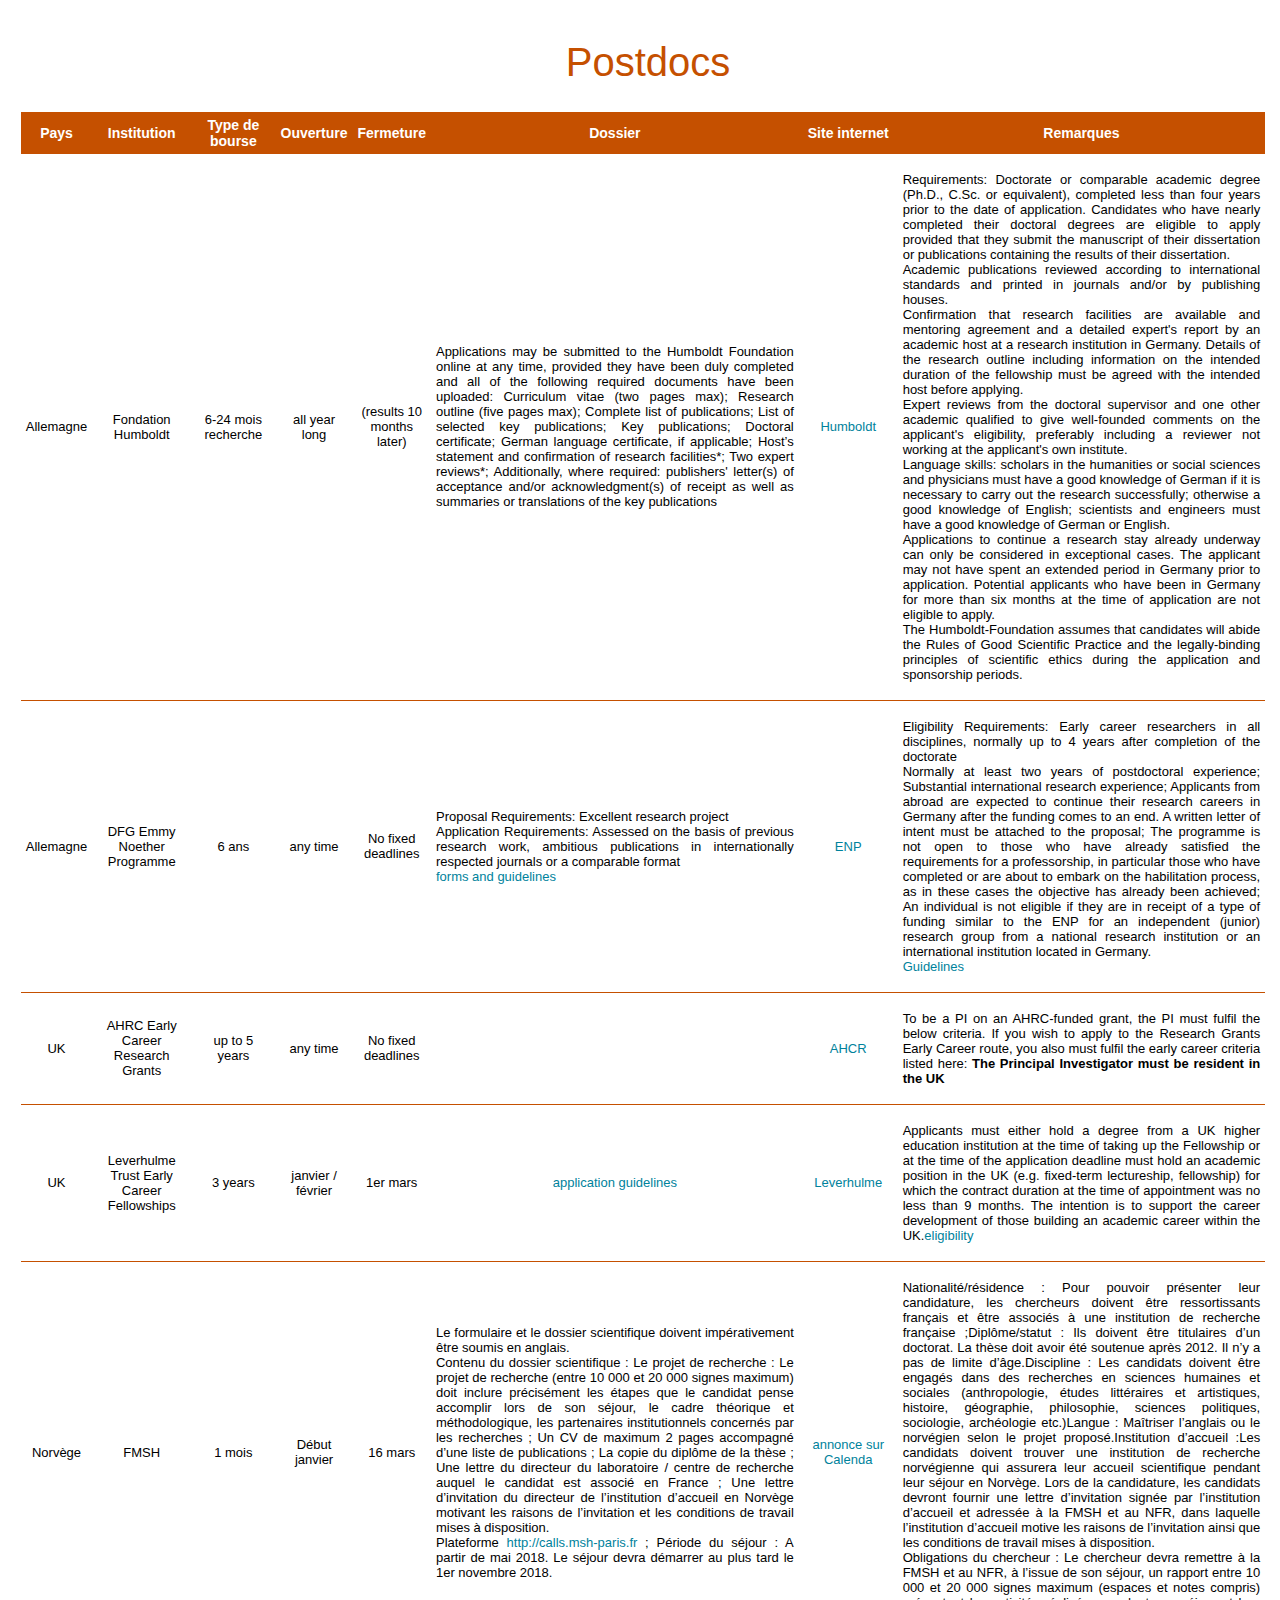
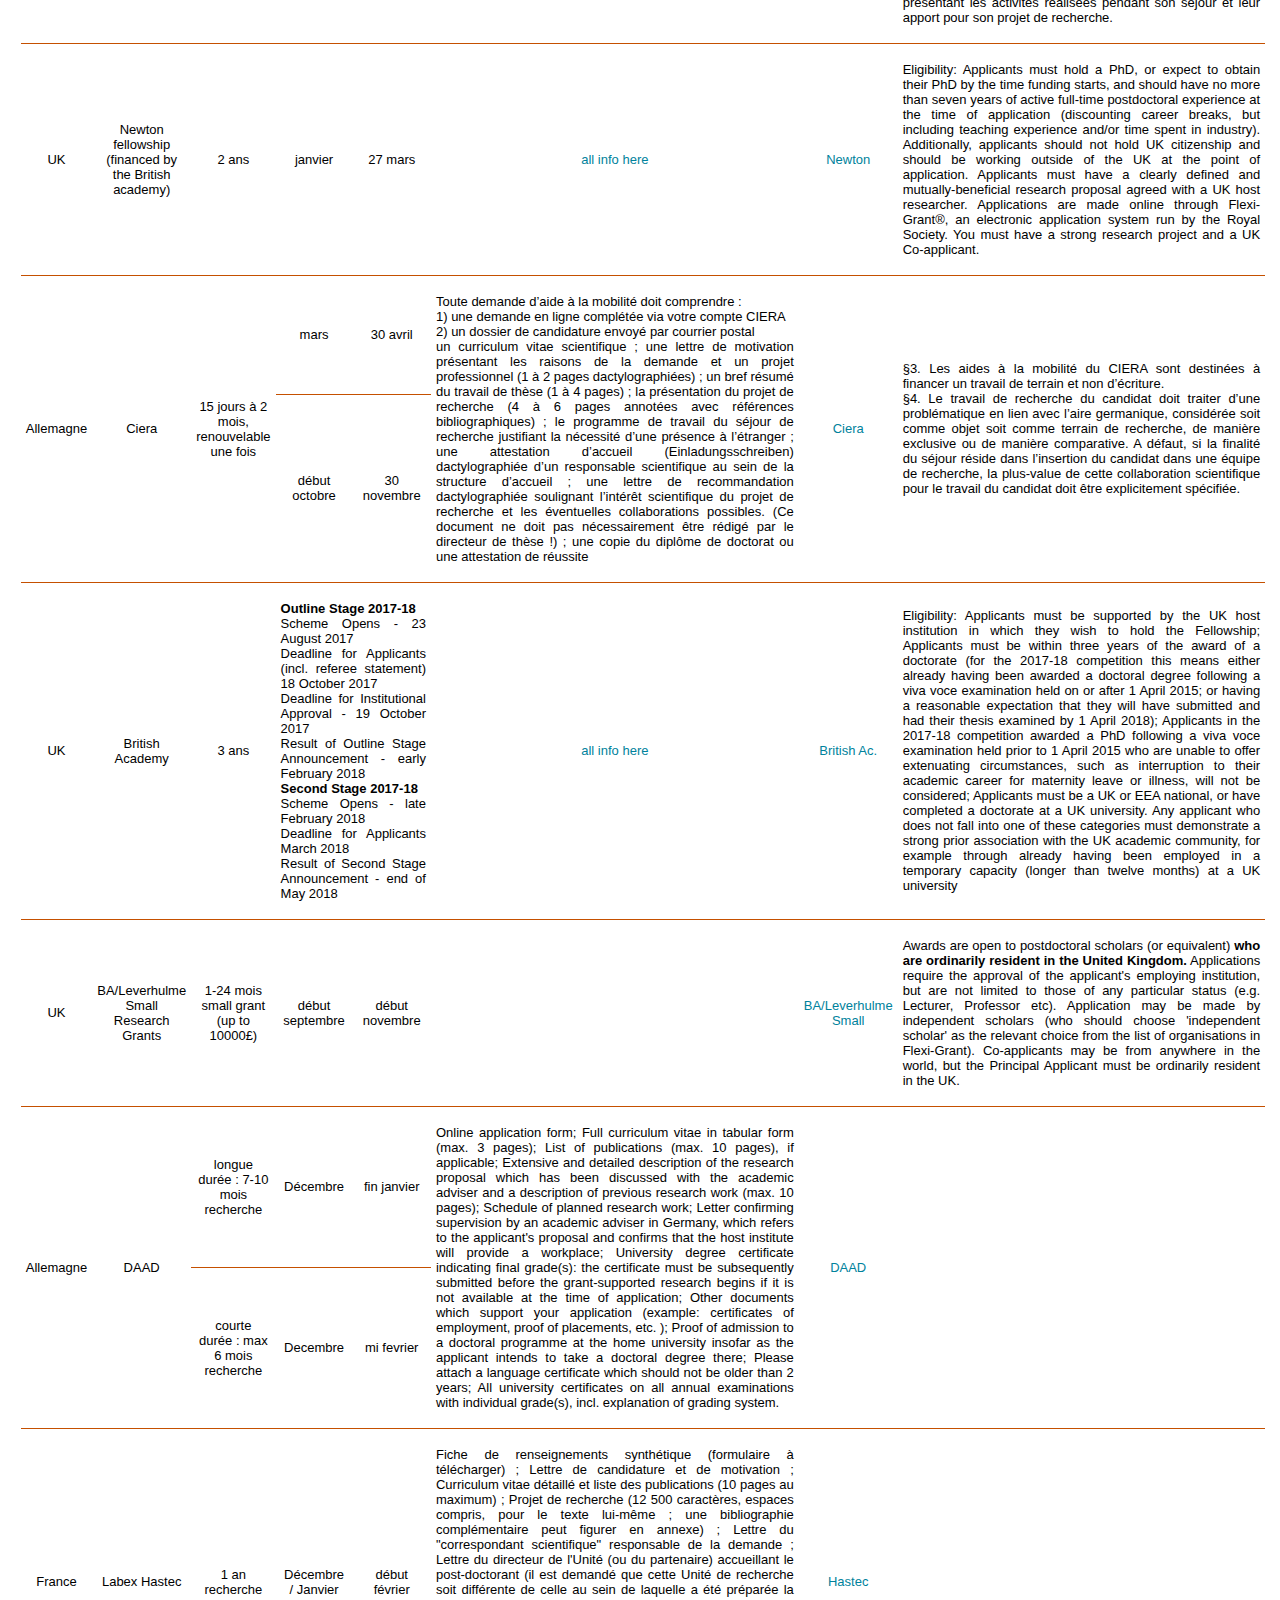
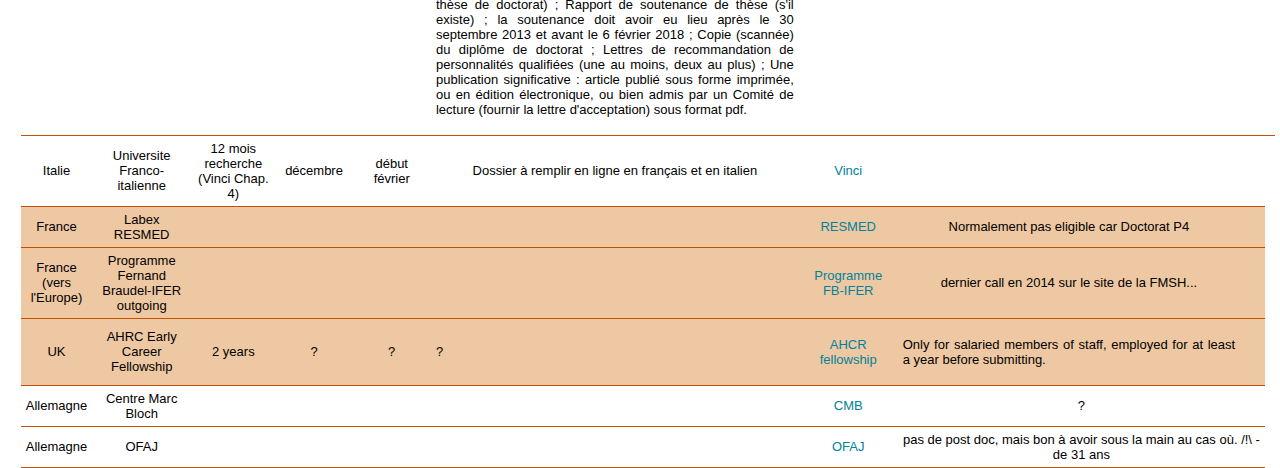
==== index.html @ 648faa07 "correct align" ====
<!DOCTYPE html>
<html>
	<head>
		<link type="text/css" rel="stylesheet" href="stylesheet.css"/>
		<title>Postdoc</title>
	</head>
	<body>
	<div id="header">
		<h1>Postdocs</h1>
		
	</div>
	
	<div id="table">
		<table class="center">

			<tr>
				<th>Pays</th>
				<th>Institution</th>
				<th>Type de bourse</th>
				<th>Ouverture</th>
				<th>Fermeture</th>
				<th width="30%">Dossier</th>
				<th>Site internet</th>
				<th width="30%">Remarques</th>
			</tr>
			<tr>
				<td>Allemagne</td>
				<td>Fondation Humboldt</td>
				<td>6-24 mois recherche</td>
				<td>all year long</td>
				<td>(results 10 months later)</td>
				<td><p>Applications may be submitted to the Humboldt Foundation online at any time, provided they have been duly completed and all of the following required documents have been uploaded: Curriculum vitae (two pages max); Research outline (five pages max); Complete list of publications; List of selected key publications; Key publications; Doctoral certificate; German language certificate, if applicable; Host’s statement and confirmation of research facilities*; Two expert reviews*; Additionally, where required: publishers' letter(s) of acceptance and/or acknowledgment(s) of receipt as well as summaries or translations of the key publications</p></td>
				<td><a href="https://www.humboldt-foundation.de/web/humboldt-fellowship-postdoc.html">Humboldt</a></td>
				<td><p>Requirements: Doctorate or comparable academic degree (Ph.D., C.Sc. or equivalent), completed less than four years prior to the date of application. Candidates who have nearly completed their doctoral degrees are eligible to apply provided that they submit the manuscript of their dissertation or publications containing the results of their dissertation.</br> Academic publications reviewed according to international standards and printed in journals and/or by publishing houses. </br>Confirmation that research facilities are available and mentoring agreement and a detailed expert's report by an academic host at a research institution in Germany. Details of the research outline including information on the intended duration of the fellowship must be agreed with the intended host before applying.</br> Expert reviews from the doctoral supervisor and one other academic qualified to give well-founded comments on the applicant's eligibility, preferably including a reviewer not working at the applicant's own institute.</br> Language skills: scholars in the humanities or social sciences and physicians must have a good knowledge of German if it is necessary to carry out the research successfully; otherwise a good knowledge of English; scientists and engineers must have a good knowledge of German or English.</br> Applications to continue a research stay already underway can only be considered in exceptional cases. The applicant may not have spent an extended period in Germany prior to application. Potential applicants who have been in Germany for more than six months at the time of application are not eligible to apply.</br> The Humboldt-Foundation assumes that candidates will abide the Rules of Good Scientific Practice and the legally-binding principles of scientific ethics during the application and sponsorship periods.</p></td>
			</tr>
			<tr>
				<td>Allemagne</td>
				<td>DFG Emmy Noether Programme </td>
				<td>6 ans</td>
				<td>any time</td>
				<td>No fixed deadlines</td>
				<td><p>Proposal Requirements: Excellent research project
				</br>Application Requirements: Assessed on the basis of previous research work, ambitious publications in internationally respected journals or a comparable format
			</br><a href="http://www.dfg.de/foerderung/programme/einzelfoerderung/emmy_noether/formulare_merkblaetter/index.jsp">forms and guidelines</a></p></td>
				<td><a href="http://www.dfg.de/en/research_funding/programmes/individual/emmy_noether/index.html">ENP</a></td>
				<td><p>Eligibility Requirements: Early career researchers in all disciplines, normally up to 4 years after completion of the doctorate
				</br>Normally at least two years of postdoctoral experience; Substantial international research experience; Applicants from abroad are expected to continue their research careers in Germany after the funding comes to an end. A written letter of intent must be attached to the proposal; The programme is not open to those who have already satisfied the requirements for a professorship, in particular those who have completed or are about to embark on the habilitation process, as in these cases the objective has already been achieved; An individual is not eligible if they are in receipt of a type of funding similar to the ENP for an independent (junior) research group from a national research institution or an international institution located in Germany.
				</br><a href="http://www.dfg.de/formulare/50_02/50_02_en.pdf">Guidelines</a></p></td>
			</tr>
			<tr>
				<td>UK</td>
				<td>AHRC Early Career Research Grants</td>
				<td>up to 5 years</td>
				<td>any time</td>
				<td>No fixed deadlines</td>
				<td><p></p></td>
				<td><a href="http://www.ahrc.ac.uk/funding/research/researchfundingguide/researchgrantsearlycareer/">AHCR</a></td>
				<td><p>To be a PI on an AHRC-funded grant, the PI must fulfil the below criteria. If you wish to apply to the Research Grants Early Career route, you also must fulfil the early career criteria listed here: <b>The Principal Investigator must be resident in the UK</b></p></td>
			</tr>
			<tr>
				<td>UK</td>
				<td>Leverhulme Trust Early Career Fellowships </td>
				<td>3 years</td>
				<td>janvier / février</td>
				<td>1er mars</td>
				<td><a href="https://www.leverhulme.ac.uk/funding/grant-schemes/early-career-fellowships/application-procedure">application guidelines</a></td>
				<td><a href="https://www.leverhulme.ac.uk/funding/grant-schemes/early-career-fellowships">Leverhulme</a></td>
				<td><p>Applicants must either hold a degree from a UK higher education institution at the time of taking up the Fellowship or at the time of the application deadline must hold an academic position in the UK (e.g. fixed-term lectureship, fellowship) for which the contract duration at the time of appointment was no less than 9 months. The intention is to support the career development of those building an academic career within the UK.<a href="https://www.leverhulme.ac.uk/funding/grant-schemes/early-career-fellowships/eligibility">eligibility</a></p></td>
			</tr>
			<tr>
				<td>Norvège</td>
				<td>FMSH</td>
				<td>1 mois</td>
				<td>Début janvier</td>
				<td>16 mars</td>
				<td><p>Le formulaire et le dossier scientifique doivent impérativement être soumis en anglais.</br>Contenu du dossier scientifique : Le projet de recherche : Le projet de recherche (entre 10 000 et 20 000 signes maximum) doit inclure précisément les étapes que le candidat pense accomplir lors de son séjour, le cadre théorique et méthodologique, les partenaires institutionnels concernés par les recherches ; Un CV de maximum 2 pages accompagné d’une liste de publications ; La copie du diplôme de la thèse ; Une lettre du directeur du laboratoire / centre de recherche auquel le candidat est associé en France ; Une lettre d’invitation du directeur de l’institution d’accueil en Norvège motivant les raisons de l’invitation et les conditions de travail mises à disposition. </br> Plateforme <a href="http://calls.msh-paris.fr">http://calls.msh-paris.fr</a> ; Période du séjour : A partir de mai 2018. Le séjour devra démarrer au plus tard le 1er novembre 2018.</p></td>
				<td><a href="http://calenda.org/430251">annonce sur Calenda</a></td>
				<td><p>Nationalité/résidence : Pour pouvoir présenter leur candidature, les chercheurs doivent être ressortissants français et être associés à une institution de recherche française ;Diplôme/statut : Ils doivent être titulaires d’un doctorat. La thèse doit avoir été soutenue après 2012. Il n’y a pas de limite d’âge.Discipline : Les candidats doivent être engagés dans des recherches en sciences humaines et sociales (anthropologie, études littéraires et artistiques, histoire, géographie, philosophie, sciences politiques, sociologie, archéologie etc.)Langue : Maîtriser l’anglais ou le norvégien selon le projet proposé.Institution d’accueil :Les candidats doivent trouver une institution de recherche norvégienne qui assurera leur accueil scientifique pendant leur séjour en Norvège. Lors de la candidature, les candidats devront fournir une lettre d’invitation signée par l’institution d’accueil et adressée à la FMSH et au NFR, dans laquelle l’institution d’accueil motive les raisons de l’invitation ainsi que les conditions de travail mises à disposition.</br> Obligations du chercheur : Le chercheur devra remettre à la FMSH et au NFR, à l’issue de son séjour, un rapport entre 10 000 et 20 000 signes maximum (espaces et notes compris) présentant les activités réalisées pendant son séjour et leur apport pour son projet de recherche.</p></td>
			</tr>
			<tr>
				<td>UK</td>
				<td>Newton fellowship (financed by the British academy)</td>
				<td>2 ans</td>
				<td>janvier</td>
				<td>27 mars</td>
				<td><a href="http://www.newtonfellowships.org/media/1063/newton-international-fellowships-scheme-notes.pdf">all info here</a></td>
				<td><a href="http://www.newtonfellowships.org">Newton</a></td>
				<td><p>Eligibility: Applicants must hold a PhD, or expect to obtain their PhD by the time funding starts, and should have no  more  than seven years  of  active  full-time  postdoctoral  experience  at  the  time  of  application (discounting  career  breaks,  but   including  teaching  experience  and/or  time  spent   in   industry). Additionally, applicants should not hold UK citizenship and should be working outside of the UK at the point of application. Applicants must have a clearly defined and mutually-beneficial research proposal agreed with a UK host researcher. Applications are made online through Flexi-Grant®, an electronic application system run by the Royal Society. You must have a strong research project and a UK Co-applicant.</p></td>
			</tr>
			<tr>
				<td rowspan="2">Allemagne</td>
				<td rowspan="2">Ciera</td>
				<td rowspan="2">15 jours à 2 mois, renouvelable une fois</td>
				<td>mars</td>
				<td>30 avril</td>
				<td rowspan="2"><p>Toute demande d’aide à la mobilité doit comprendre : 
				</br>1) une demande en ligne complétée via votre compte CIERA
				</br>2) un dossier de candidature envoyé par courrier postal
				</br>un curriculum vitae scientifique ; une lettre de motivation présentant les raisons de la demande et un projet professionnel (1 à 2 pages dactylographiées) ; un bref résumé du travail de thèse (1 à 4 pages) ; la présentation du projet de recherche (4 à 6 pages annotées avec références bibliographiques) ; le programme de travail du séjour de recherche justifiant la nécessité d’une présence à l’étranger ; une attestation d’accueil (Einladungsschreiben) dactylographiée d’un responsable scientifique au sein de la structure d’accueil ; une lettre de recommandation dactylographiée soulignant l’intérêt scientifique du projet de recherche et les éventuelles collaborations possibles. (Ce document ne doit pas nécessairement être rédigé par le directeur de thèse !) ; une copie du diplôme de doctorat ou une attestation de réussite</p></td>
				<td rowspan="2"><a href="http://www.ciera.fr/fr/node/12975">Ciera</a></td>
				<td rowspan="2"><p>§3. Les aides à la mobilité du CIERA sont destinées à financer un travail de terrain et non d’écriture.
				</br>§4. Le travail de recherche du candidat doit traiter d’une problématique en lien avec l’aire germanique, considérée soit comme objet soit comme terrain de recherche, de manière exclusive ou de manière comparative. A défaut, si la finalité du séjour réside dans l’insertion du candidat dans une équipe de recherche, la plus-value de cette collaboration scientifique pour le travail du candidat doit être explicitement spécifiée.</p></td>
			</tr>
			<tr>
				<td>début octobre</td>
				<td>30 novembre</td>
			</tr>
			<tr>
				<td>UK</td>
				<td>British Academy</td>
				<td>3 ans</td>
				<td colspan="2"><p><b>Outline Stage 2017-18</b></br>
Scheme Opens - 23 August 2017</br>
Deadline for Applicants (incl. referee statement) 18 October 2017</br>
Deadline for Institutional Approval - 19 October 2017</br>
Result of Outline Stage Announcement - early February 2018</br>
<b>Second Stage 2017-18</b></br>
Scheme Opens - late February 2018</br>
Deadline for Applicants March 2018</br>
Result of Second Stage Announcement - end of May 2018</br></p></td>
				<td><a href="https://www.britac.ac.uk/sites/default/files/PDF Scheme Notes 2017-18 Outline Stage v3.pdf">all info here</a></td>
				<td><a href="https://www.britac.ac.uk/british-academy-postdoctoral-fellowships">British Ac.</a></td>
				<td><p>Eligibility: Applicants must be supported by the UK host institution in which they wish to hold the Fellowship; Applicants must be within three years of the award of a doctorate (for the 2017-18 competition this means either already having been awarded a doctoral degree following a viva voce examination held on or after 1 April 2015; or having a reasonable expectation that they will have submitted and had their thesis examined by 1 April 2018); Applicants in the 2017-18 competition awarded a PhD following a viva voce examination held prior to 1 April 2015 who are unable to offer extenuating circumstances, such as interruption to their academic career for maternity leave or illness, will not be considered; Applicants must be a UK or EEA national, or have completed a doctorate at a UK university. Any applicant who does not fall into one of these categories must demonstrate a strong prior association with the UK academic community, for example through already having been employed in a temporary capacity (longer than twelve months) at a UK university</p></td>
			</tr>
			<tr>
				<td>UK</td>
				<td>BA/Leverhulme Small Research Grants</td>
				<td>1-24 mois small grant (up to 10000£)</td>
				<td>début septembre</td>
				<td>début novembre</td>
				<td><p></p></td>
				<td><a href="https://www.britac.ac.uk/ba-leverhulme-small-research-grants">BA/Leverhulme Small</a></td>
				<td><p>Awards are open to postdoctoral scholars (or equivalent) <b>who are ordinarily resident in the United Kingdom.</b> Applications require the approval of the applicant's employing institution, but are not limited to those of any particular status (e.g. Lecturer, Professor etc). Application may be made by independent scholars (who should choose 'independent scholar' as the relevant choice from the list of organisations in Flexi-Grant). Co-applicants may be from anywhere in the world, but the Principal Applicant must be ordinarily resident in the UK.</p></td>
			</tr>
			<tr>
				<td rowspan="2">Allemagne</td>
				<td rowspan="2">DAAD</td>
				<td>longue durée : 7-10 mois recherche</td>
				<td>Décembre</td>
				<td>fin janvier</td>
				<td rowspan="2"><p>Online application form; Full curriculum vitae in tabular form (max. 3 pages); List of publications (max. 10 pages), if applicable; Extensive and detailed description of the research proposal which has been discussed with the academic adviser and a description of previous research work (max. 10 pages); Schedule of planned research work; Letter confirming supervision by an academic adviser in Germany, which refers to the applicant's proposal and confirms that the host institute will provide a workplace; University degree certificate indicating final grade(s): the certificate must be subsequently submitted before the grant-supported research begins if it is not available at the time of application; Other documents which support your application (example: certificates of employment, proof of placements, etc. ); Proof of admission to a doctoral programme at the home university insofar as the applicant intends to take a doctoral degree there; Please attach a language certificate which should not be older than 2 years; All university certificates on all annual examinations with individual grade(s), incl. explanation of grading system.</p></td>
				<td rowspan="2"><a href="https://www.daad-france.fr/fr/">DAAD</a></td>
				<td rowspan="2" style="padding-right: 30px"></td>
			</tr>
			<tr>
				<td>courte durée : max 6 mois recherche</td>
				<td>Decembre</td>
				<td>mi fevrier</td>
			</tr>
			<tr>
				<td>France</td>
				<td>Labex Hastec</td>
				<td>1 an recherche</td>
				<td>Décembre / Janvier</td>
				<td>début février</td>
				<td><p>Fiche de renseignements synthétique (formulaire à télécharger) ; Lettre de candidature et de motivation ; Curriculum vitae détaillé et liste des publications (10 pages au maximum) ; Projet de recherche (12 500 caractères, espaces compris, pour le texte lui-même ; une bibliographie complémentaire peut figurer en annexe) ; Lettre du "correspondant scientifique" responsable de la demande ; Lettre du directeur de l'Unité (ou du partenaire) accueillant le post-doctorant (il est demandé que cette Unité de recherche soit différente de celle au sein de laquelle a été préparée la thèse de doctorat) ; Rapport de soutenance de thèse (s'il existe) ; la soutenance doit avoir eu lieu après le 30 septembre 2013 et avant le 6 février 2018 ;  Copie (scannée) du diplôme de doctorat ; Lettres de recommandation de personnalités qualifiées (une au moins, deux au plus) ; Une publication significative : article publié sous forme imprimée, ou en édition électronique, ou bien admis par un Comité de lecture (fournir la lettre d'acceptation) sous format pdf. </p></td>
				<td><a href="https://labexhastec-psl.ephe.fr/category/appels-a-candidatures/post-doctorat/">Hastec</a></td>
				<td style="padding-right: 30px"></td>
				<td></td>
			</tr>
			<tr>
				<td>Italie</td>
				<td>Universite Franco-italienne</td>
				<td>12 mois recherche (Vinci Chap. 4)</td>
				<td>décembre</td>
				<td>début février</td>
				<td>Dossier à remplir en ligne en français et en italien</td>
				<td><a href="https://www.universite-franco-italienne.org/menu-principal/appels-a-projets/programme-vinci/">Vinci</a></td>
				<td></td>
			</tr>
			<tr>
				<td style="background-color: #eec8a2">France</td>
				<td style="background-color: #eec8a2">Labex RESMED</td>
				<td style="background-color: #eec8a2"></td>
				<td style="background-color: #eec8a2"></td>
				<td style="background-color: #eec8a2"></td>
				<td style="background-color: #eec8a2"></td>
				<td style="background-color: #eec8a2"><a href="http://www.labex-resmed.fr/appels-a-candidature">RESMED</a></td>
				<td style="background-color: #eec8a2; padding-right: 30px">Normalement pas eligible car Doctorat P4</td>
			</tr>
			<tr>
				<td style="background-color: #eec8a2">France (vers l'Europe)</td>
				<td style="background-color: #eec8a2">Programme Fernand Braudel-IFER outgoing</td>
				<td style="background-color: #eec8a2"></td>
				<td style="background-color: #eec8a2"></td>
				<td style="background-color: #eec8a2"></td>
				<td style="background-color: #eec8a2"></td>
				<td style="background-color: #eec8a2"><a href="http://www.fmsh.fr/fr/international/24202">Programme FB-IFER</a></td>
				<td style="background-color: #eec8a2; padding-right: 30px">dernier call en 2014 sur le site de la FMSH...</td>
			</tr>
			<tr>
				<td style="background-color: #eec8a2">UK</td>
				<td style="background-color: #eec8a2">AHRC Early Career Fellowship </td>
				<td style="background-color: #eec8a2">2 years</td>
				<td style="background-color: #eec8a2">?</td>
				<td style="background-color: #eec8a2">?</td>
				<td style="background-color: #eec8a2"><p>?</p></td>
				<td style="background-color: #eec8a2"><a href="http://www.ahrc.ac.uk/funding/research/researchfundingguide/fellowshipsschemeearlycareer/">AHCR fellowship</a></td>
				<td style="background-color: #eec8a2; padding-right: 30px;"><p>Only for salaried members of staff, employed for at least a year before submitting.</p></td>
			</tr>
			<tr>
				<td>Allemagne</td>
				<td>Centre Marc Bloch</td>
				<td></td>
				<td></td>
				<td></td>
				<td><p></p></td>
				<td><a href="https://cmb.hu-berlin.de/fr/la-recherche/projets-sur-appel-doffre/">CMB</a></td>
				<td>?</td>
			</tr>
			<tr>
				<td>Allemagne</td>
				<td>OFAJ</td>
				<td></td>
				<td></td>
				<td></td>
				<td><p></p></td>
				<td><a href="https://www.ofaj.org/">OFAJ</a></td>
				<td>pas de post doc, mais bon à avoir sous la main au cas où. /!\ - de 31 ans</td>
			</tr>
		</table>
	</div>

	
	</body>
</html>
---- stylesheet.css ----
/* color hex jd3 :
1 titre #c55000
2 boutons et lien lu #ce9202
3 fond et lettrage boutons #fff
4 texte #001e24
5 lien non lu #00829c */

html {
	height:100%;
}


body {
	background-color: #fff
	text-align: center;
	height:100%;
	width:100%;
	margin-top: 30px;
	margin-bottom: 50px;
	margin-right: 30px;
}


h1 {
	font-family: 'Helvetica Neue', Helvetica, Arial, sans-serif;
	font-weight: lighter;
	font-size: 40px;
	text-align: center;
	padding-top: 10px;
	color: #c55000;
}


table {
	align-self: center;
	background-color: #fff;
    border-collapse: collapse;
    margin: auto;
    width: 98%;
    text-align: center;
	vertical-align: center;
}


th {
	background-color: #c55000;
	font-family: 'Helvetica Neue', Helvetica, Arial, sans-serif;
	color: #fff;
	padding-left: 5px;
	padding-right: 5px;
	padding-bottom: 5px;
	padding-top: 5px;
	font-size: 14px;
	border: 5px #c55000;
}

td {
	background-color: #fff;
	padding-left: 5px;
	padding-right: 5px;
	padding-bottom: 5px;
	padding-top: 5px;
	font-family: 'Helvetica Neue', Helvetica, Arial, sans-serif;
	font-size: 13px;
	border-bottom: solid 1px #c55000; 
}

tr {
	background-color: #fff;
}


a:link {
	font-family: 'Helvetica Neue', Helvetica, Arial, sans-serif;
	color: #00829c;
	text-decoration: none;
}

a:visited {
	font-family: 'Helvetica Neue', Helvetica, Arial, sans-serif;
	color: #ce9202;
	text-decoration: none;
}

a:hover {
	font-family: 'Helvetica Neue', Helvetica, Arial, sans-serif;
	color: #ce9202;
    text-decoration: underline;
}

p {
	color: black;
	font-family: 'Helvetica Neue', Helvetica, Arial, sans-serif;
	font-size: 13px;
	text-align: justify;
}



.back {
	color: #00829c;
	font-family: 'Helvetica Neue', Helvetica, Arial, sans-serif;
	font-weight: lighter;
	font-size: 13px;
	text-align: right;
	padding-right: 70px;
	padding-bottom: 40px;
	padding-top: 5px;
}

.language {
	color: #00829c;
	font-family: 'Helvetica Neue', Helvetica, Arial, sans-serif;
	font-weight: lighter;
	font-size: 13px;
	text-align: center;
}

.mail {
	color: #001e24;
	font-family: 'Helvetica Neue', Helvetica, Arial, sans-serif;
	font-size: 13px;
	text-align: center;
}


footer {
	position:absolute;
	bottom:0;
	width:100%;
	padding-top:20px;
	height:20px;
}
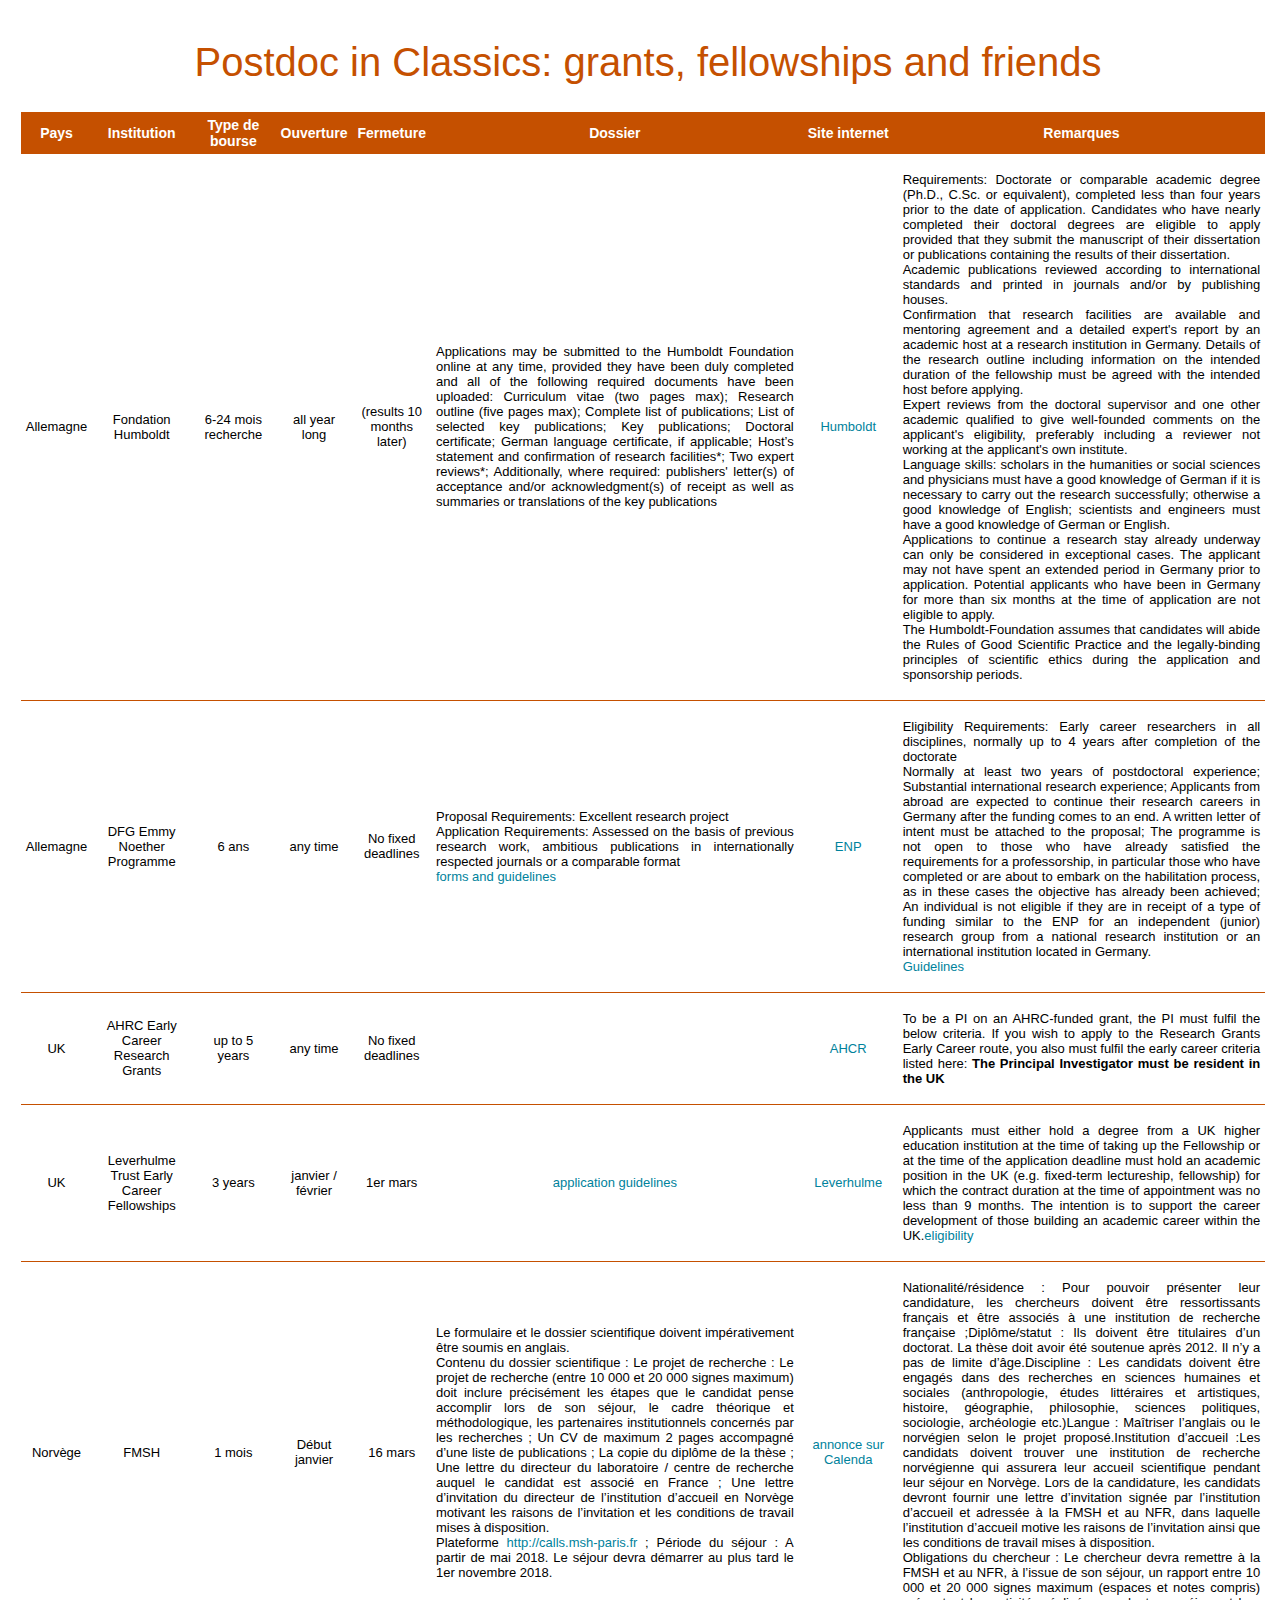
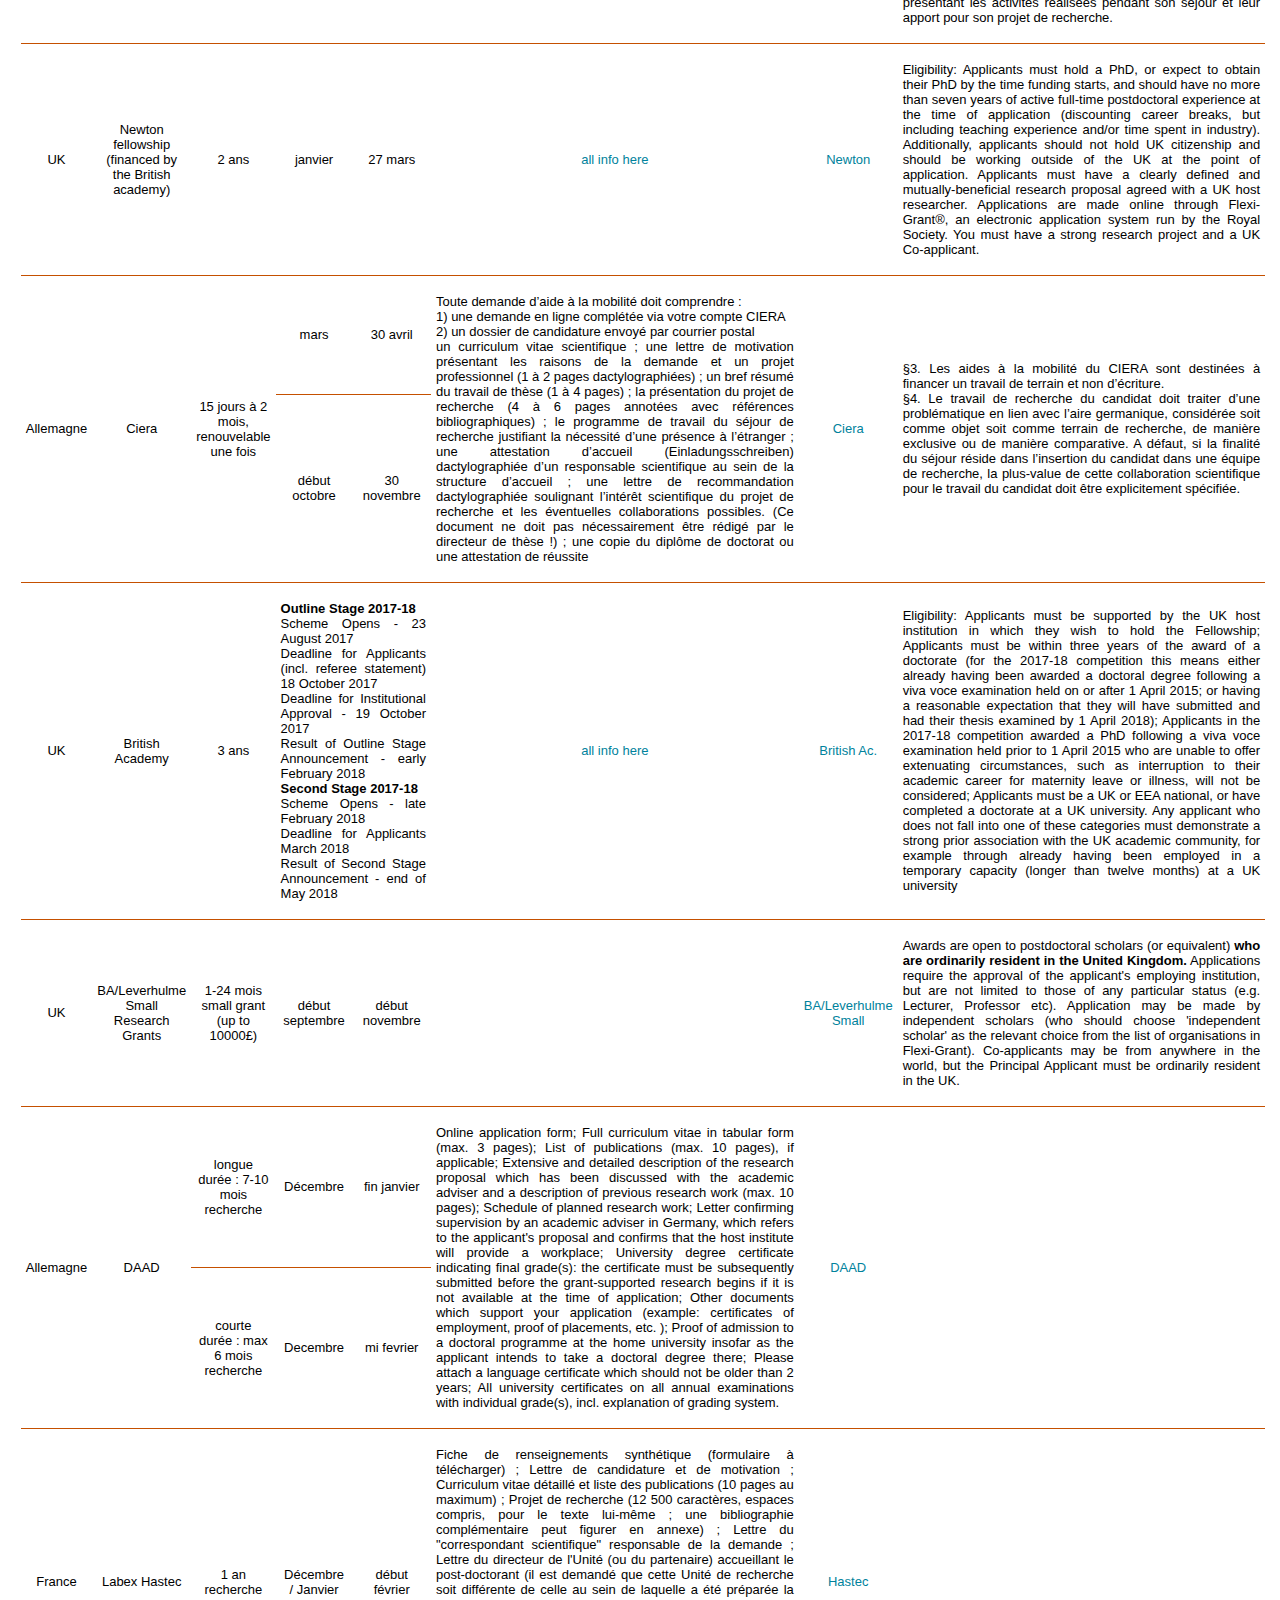
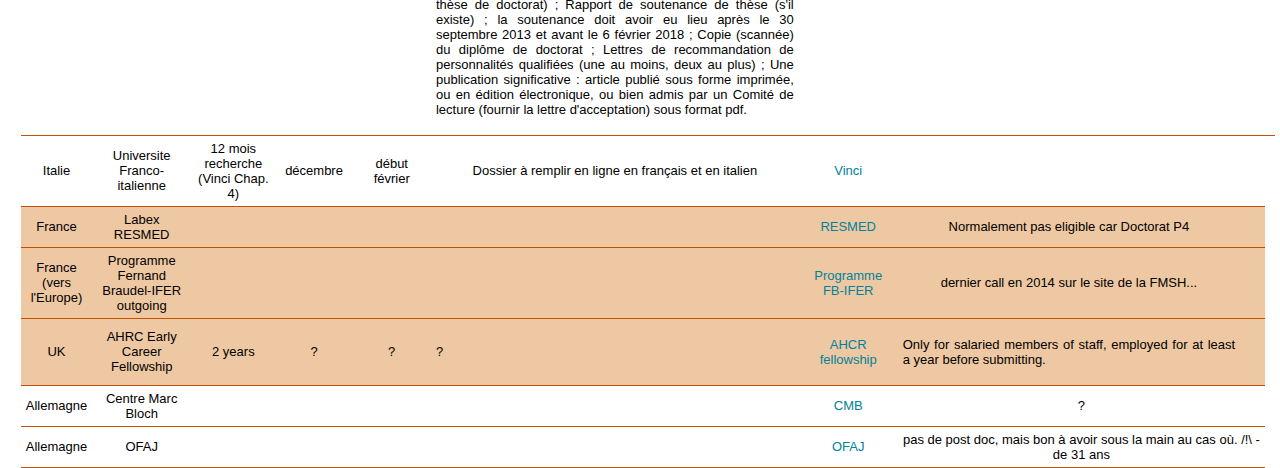
==== commit 25d9c4d3: "retitle" ====
--- a/index.html
+++ b/index.html
@@ -6,7 +6,7 @@
 	</head>
 	<body>
 	<div id="header">
-		<h1>Postdocs</h1>
+		<h1>Postdoc in Classics: grants, fellowships and friends</h1>
 		
 	</div>
 	
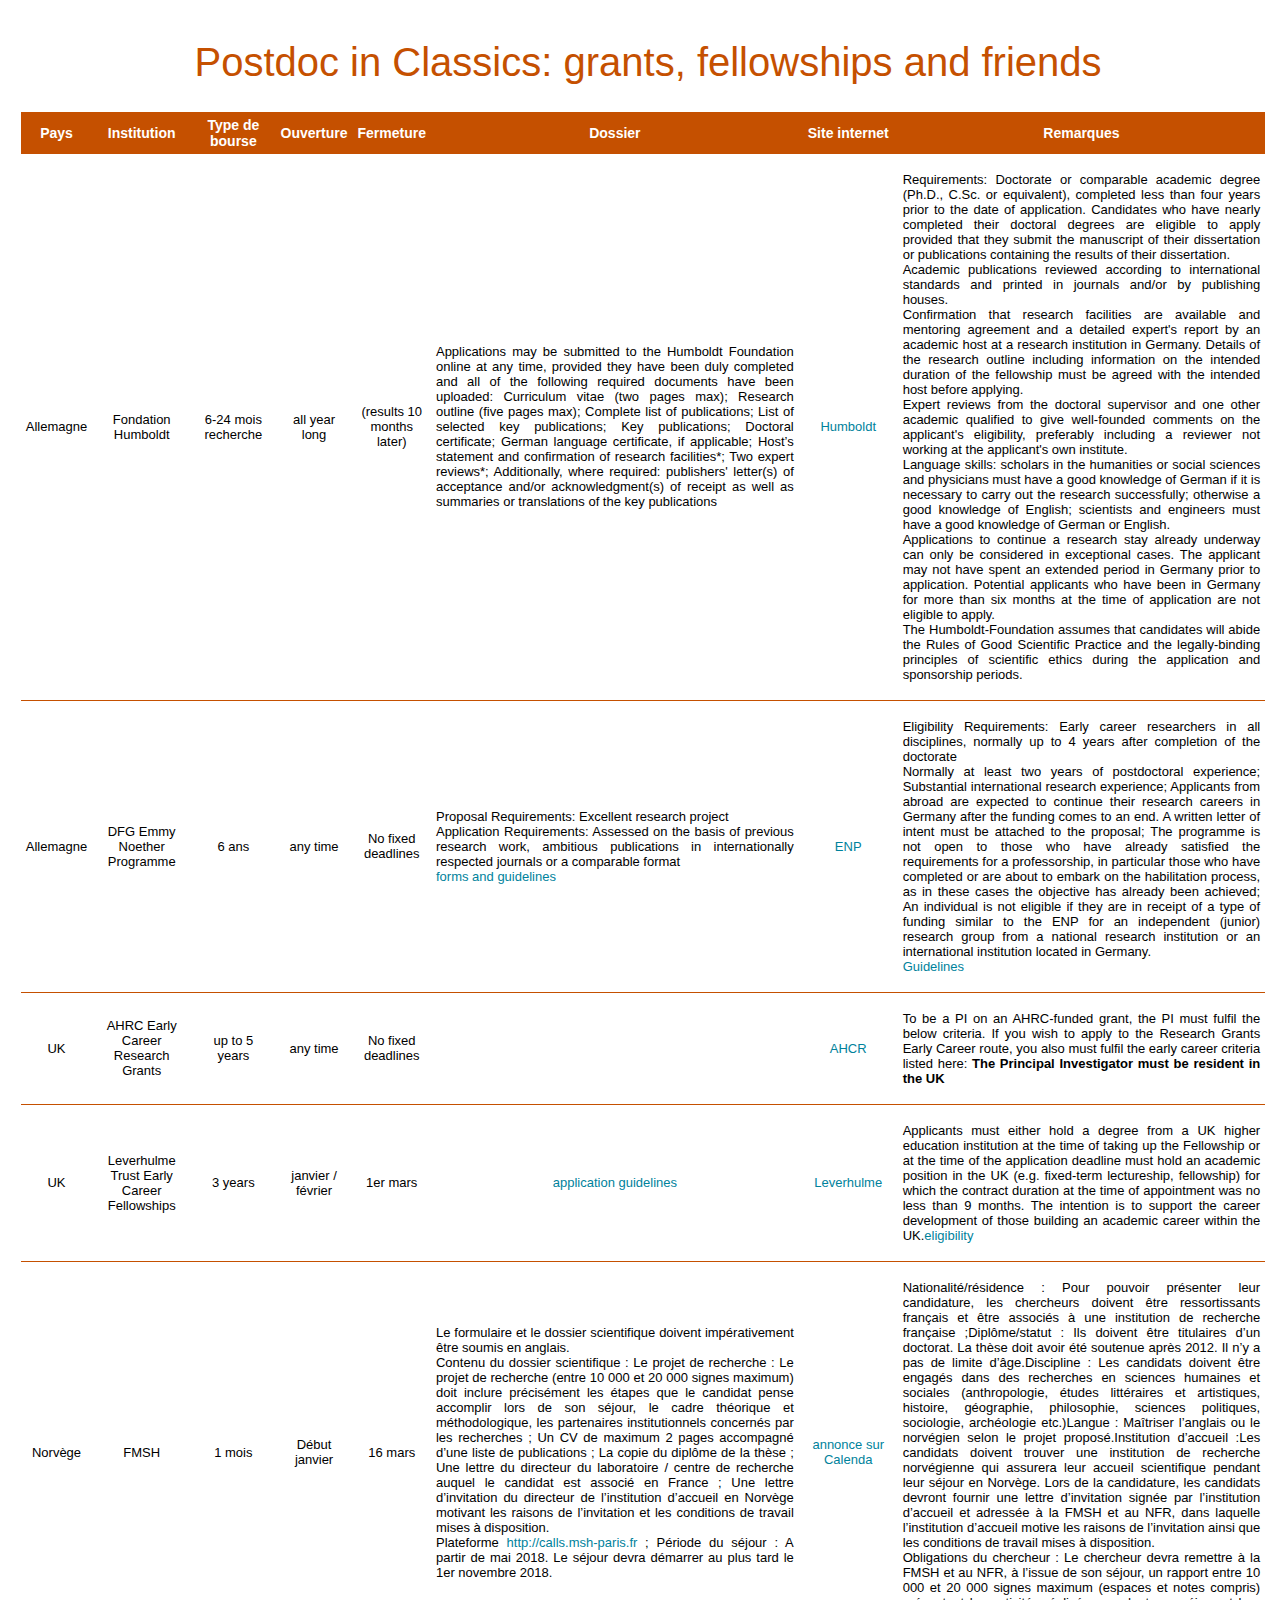
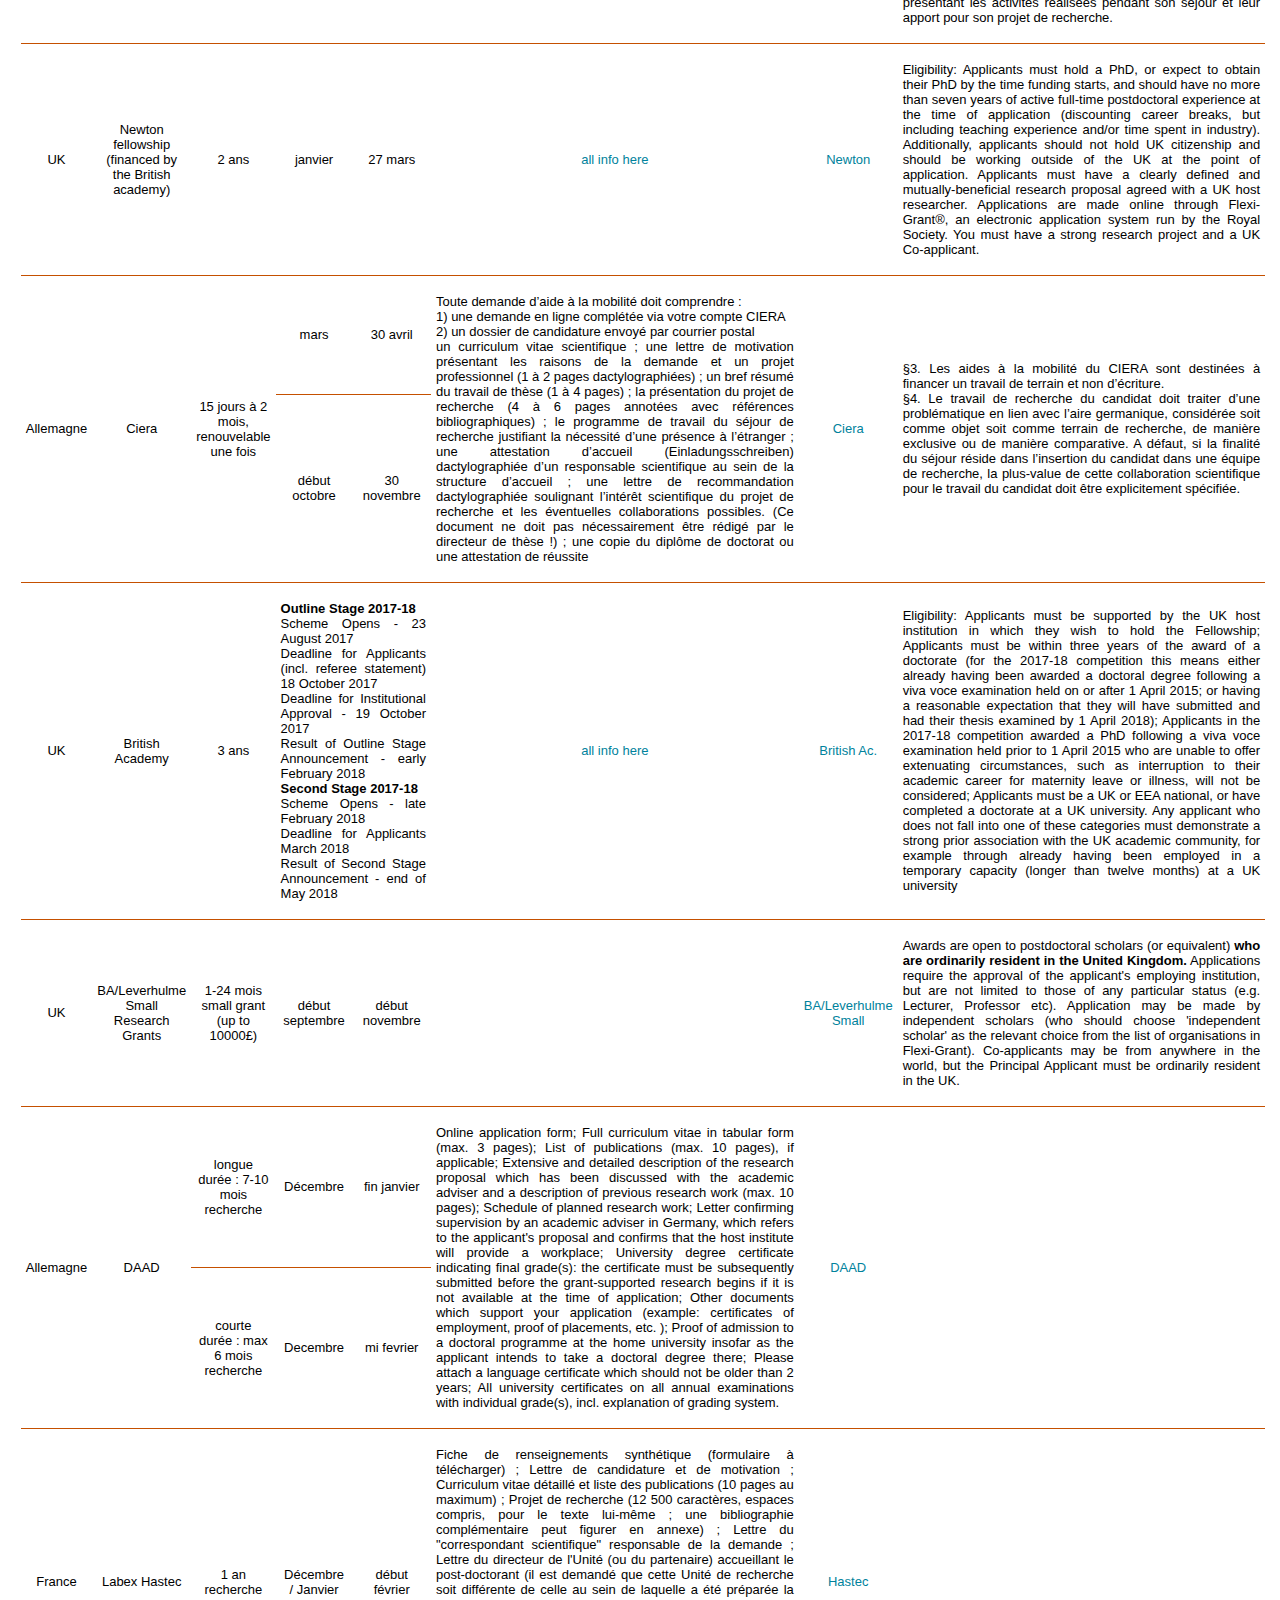
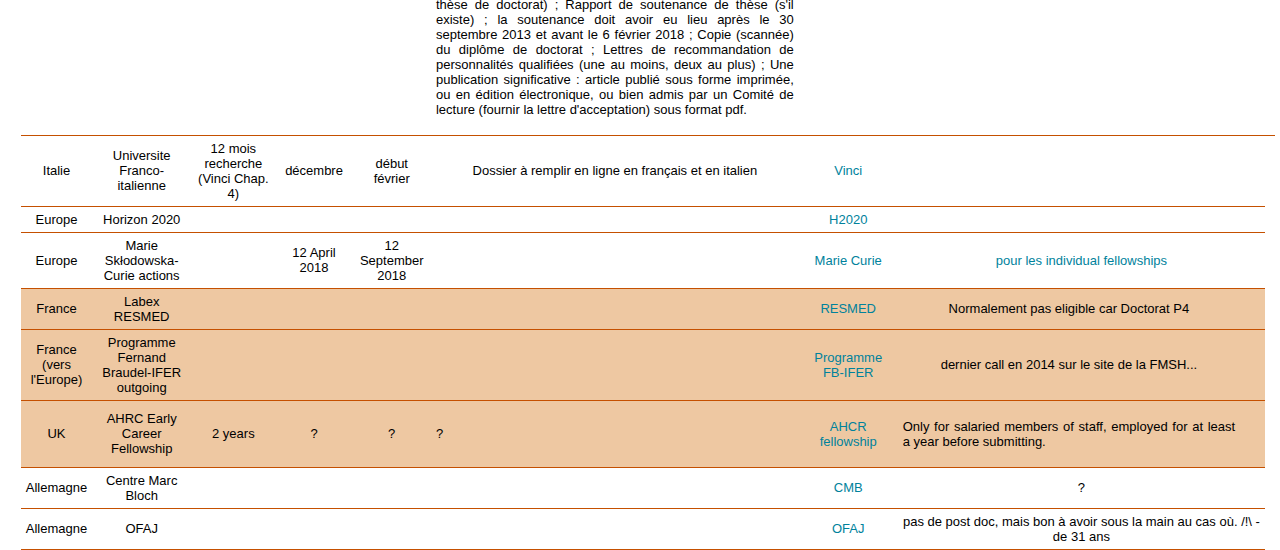
==== commit ebe6fe58: "add to list" ====
--- a/index.html
+++ b/index.html
@@ -169,6 +169,26 @@
 				<td></td>
 			</tr>
 			<tr>
+				<td>Europe</td>
+				<td>Horizon 2020</td>
+				<td></td>
+				<td></td>
+				<td></td>
+				<td></td>
+				<td><a href="http://ec.europa.eu/programmes/horizon2020/">H2020</a></td>
+				<td></td>
+			</tr>
+			<tr>
+				<td>Europe</td>
+				<td>Marie Skłodowska-Curie actions</td>
+				<td></td>
+				<td>12 April 2018</td>
+				<td>12 September 2018</td>
+				<td></td>
+				<td><a href="http://ec.europa.eu/research/mariecurieactions/about_en">Marie Curie</a></td>
+				<td><a href="http://ec.europa.eu/research/participants/portal/desktop/en/opportunities/h2020/topics/msca-if-2018.html">pour les individual fellowships</a></td>
+			</tr>
+			<tr>
 				<td style="background-color: #eec8a2">France</td>
 				<td style="background-color: #eec8a2">Labex RESMED</td>
 				<td style="background-color: #eec8a2"></td>
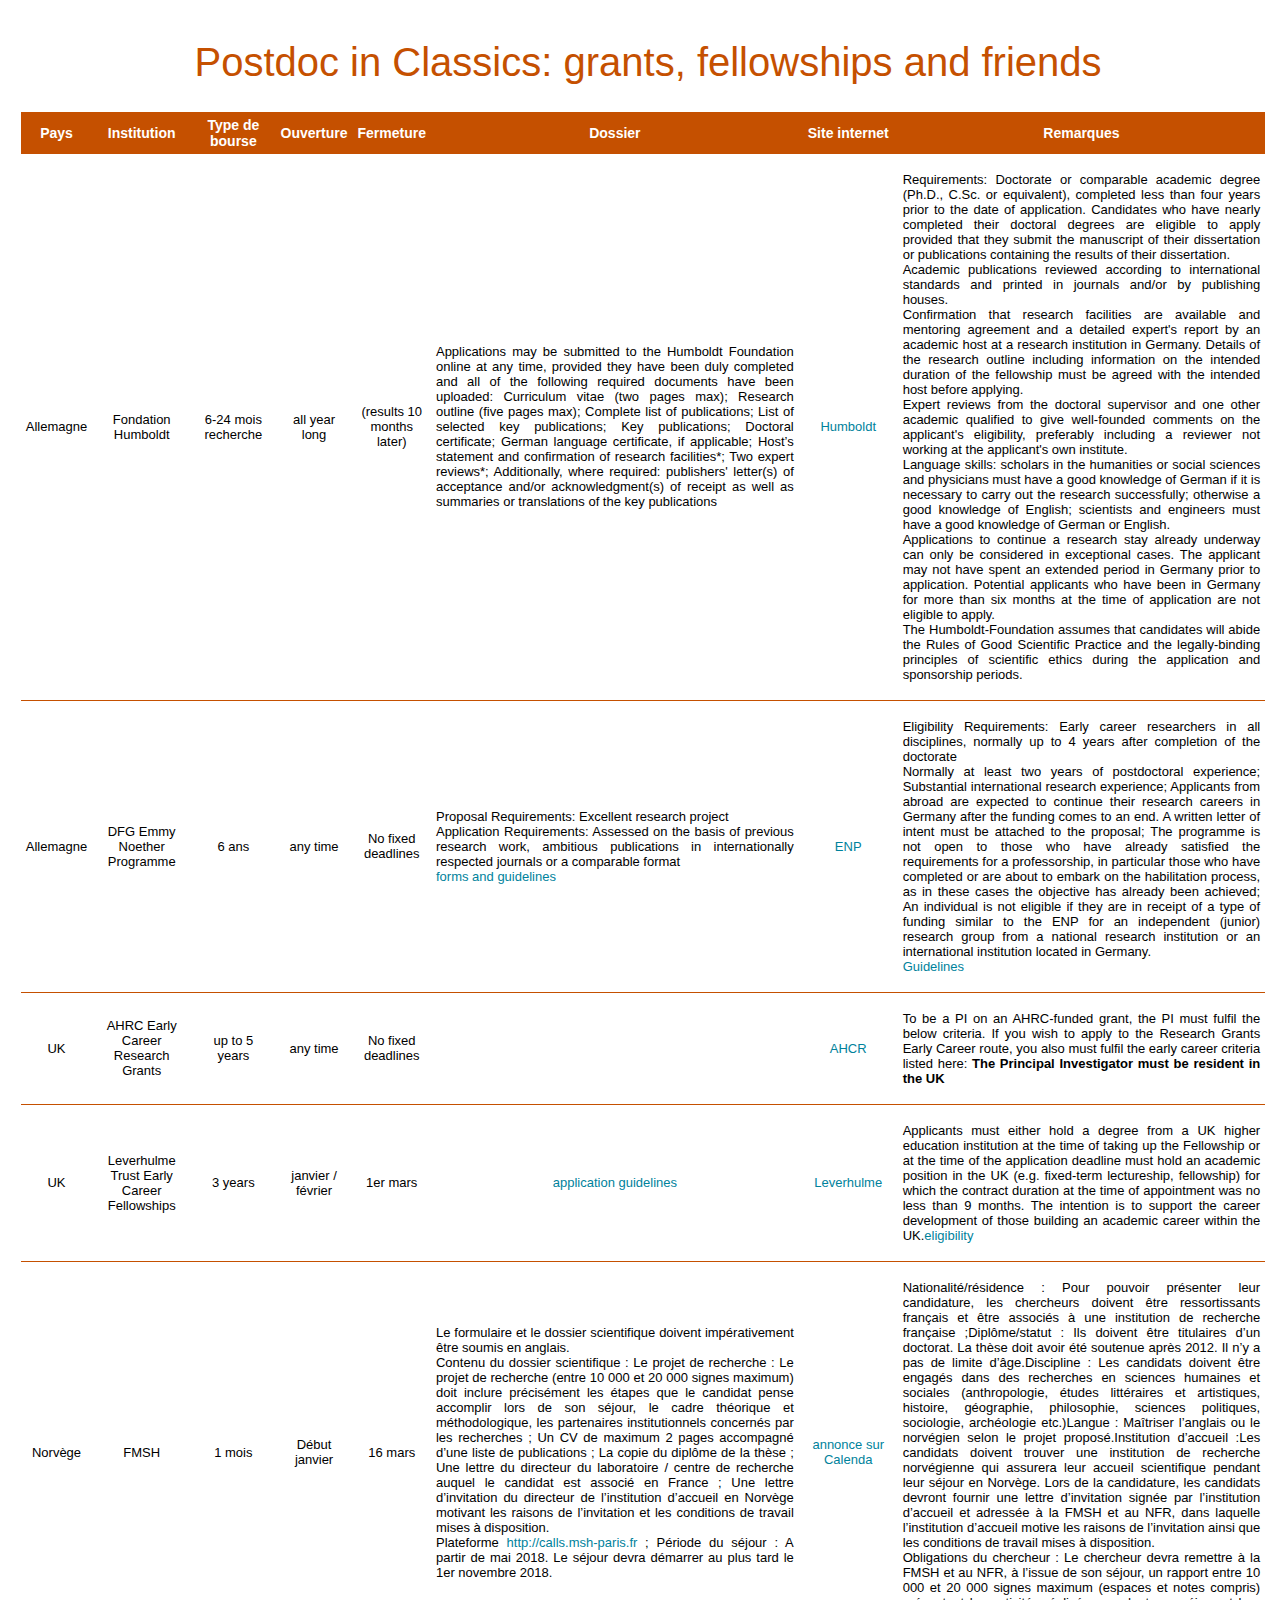
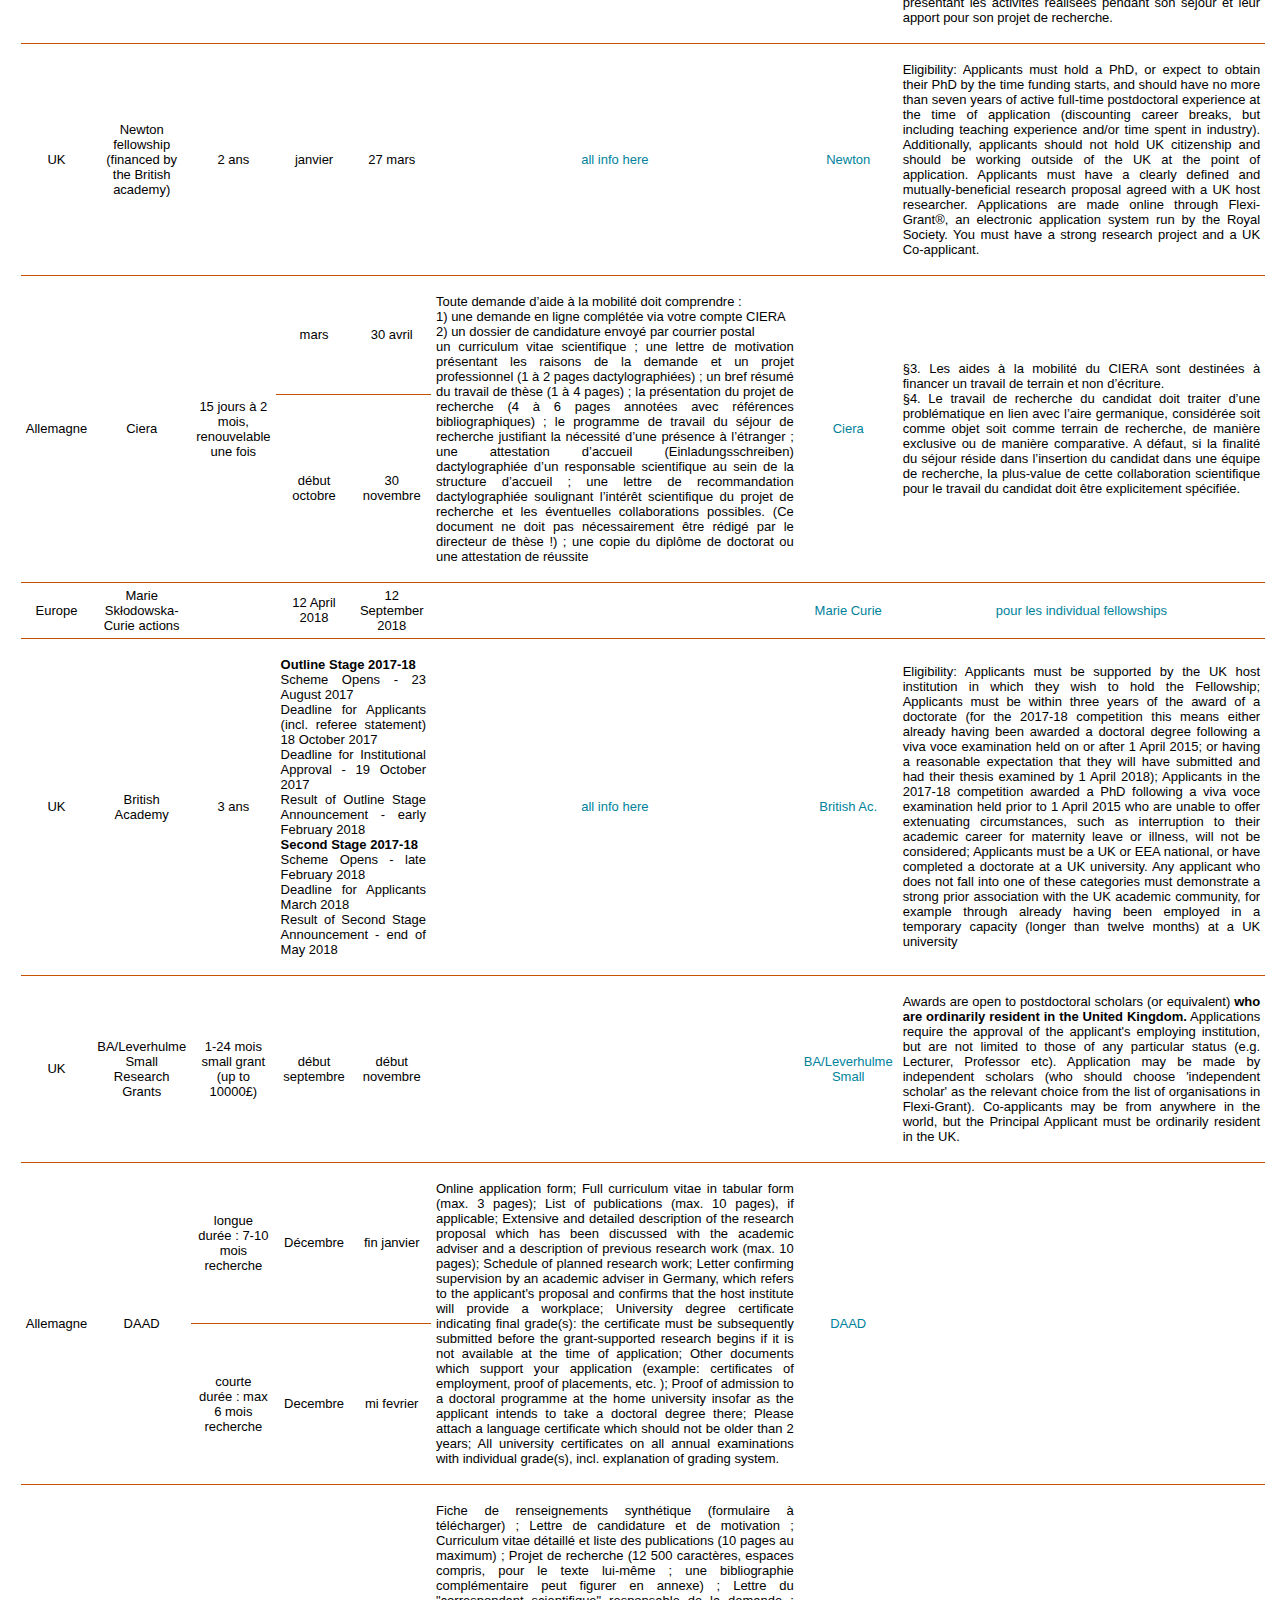
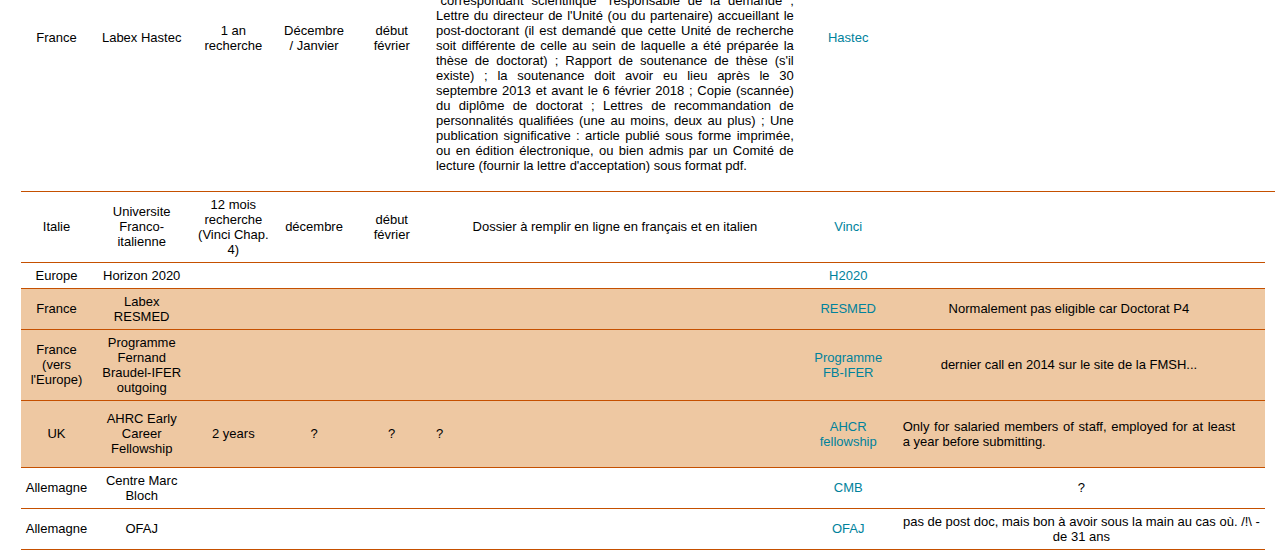
==== commit 95e3f747: "correct order" ====
--- a/index.html
+++ b/index.html
@@ -106,6 +106,16 @@
 				<td>30 novembre</td>
 			</tr>
 			<tr>
+				<td>Europe</td>
+				<td>Marie Skłodowska-Curie actions</td>
+				<td></td>
+				<td>12 April 2018</td>
+				<td>12 September 2018</td>
+				<td></td>
+				<td><a href="http://ec.europa.eu/research/mariecurieactions/about_en">Marie Curie</a></td>
+				<td><a href="http://ec.europa.eu/research/participants/portal/desktop/en/opportunities/h2020/topics/msca-if-2018.html">pour les individual fellowships</a></td>
+			</tr>
+			<tr>
 				<td>UK</td>
 				<td>British Academy</td>
 				<td>3 ans</td>
@@ -179,16 +189,6 @@
 				<td></td>
 			</tr>
 			<tr>
-				<td>Europe</td>
-				<td>Marie Skłodowska-Curie actions</td>
-				<td></td>
-				<td>12 April 2018</td>
-				<td>12 September 2018</td>
-				<td></td>
-				<td><a href="http://ec.europa.eu/research/mariecurieactions/about_en">Marie Curie</a></td>
-				<td><a href="http://ec.europa.eu/research/participants/portal/desktop/en/opportunities/h2020/topics/msca-if-2018.html">pour les individual fellowships</a></td>
-			</tr>
-			<tr>
 				<td style="background-color: #eec8a2">France</td>
 				<td style="background-color: #eec8a2">Labex RESMED</td>
 				<td style="background-color: #eec8a2"></td>
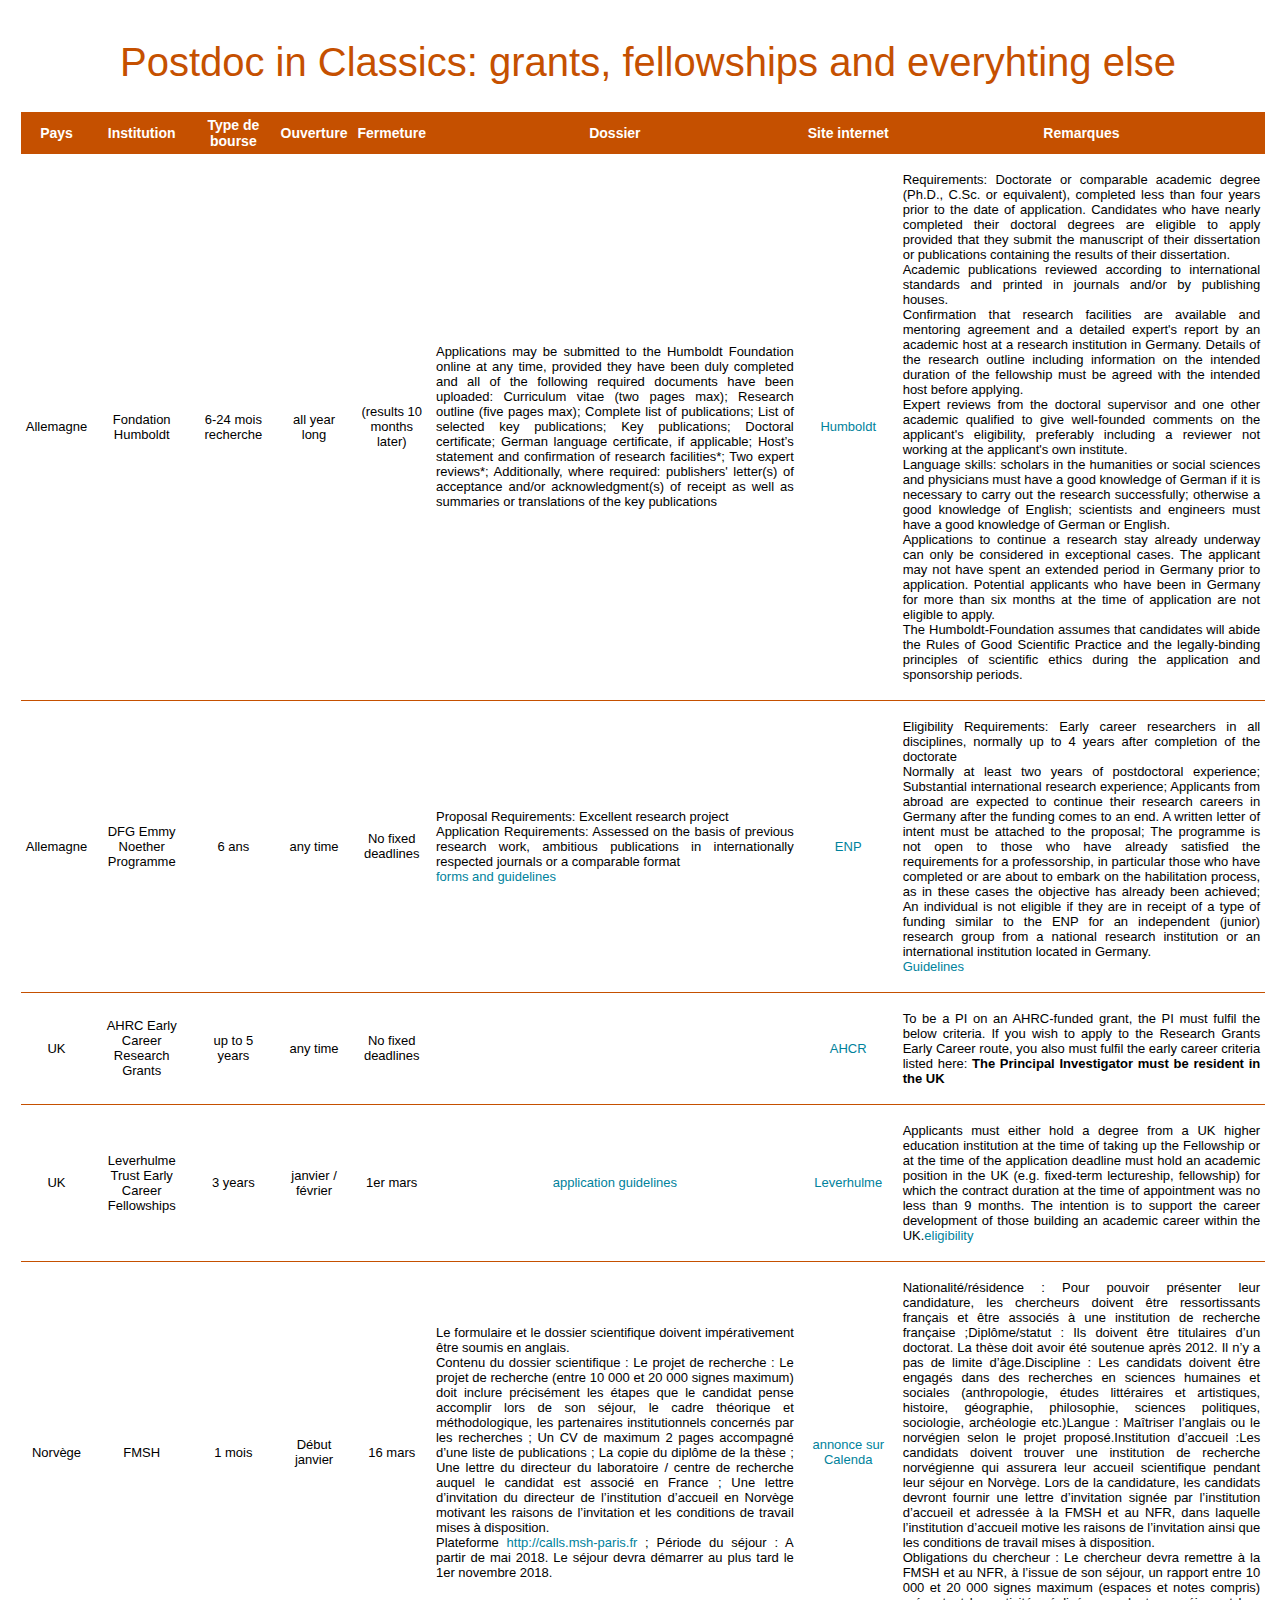
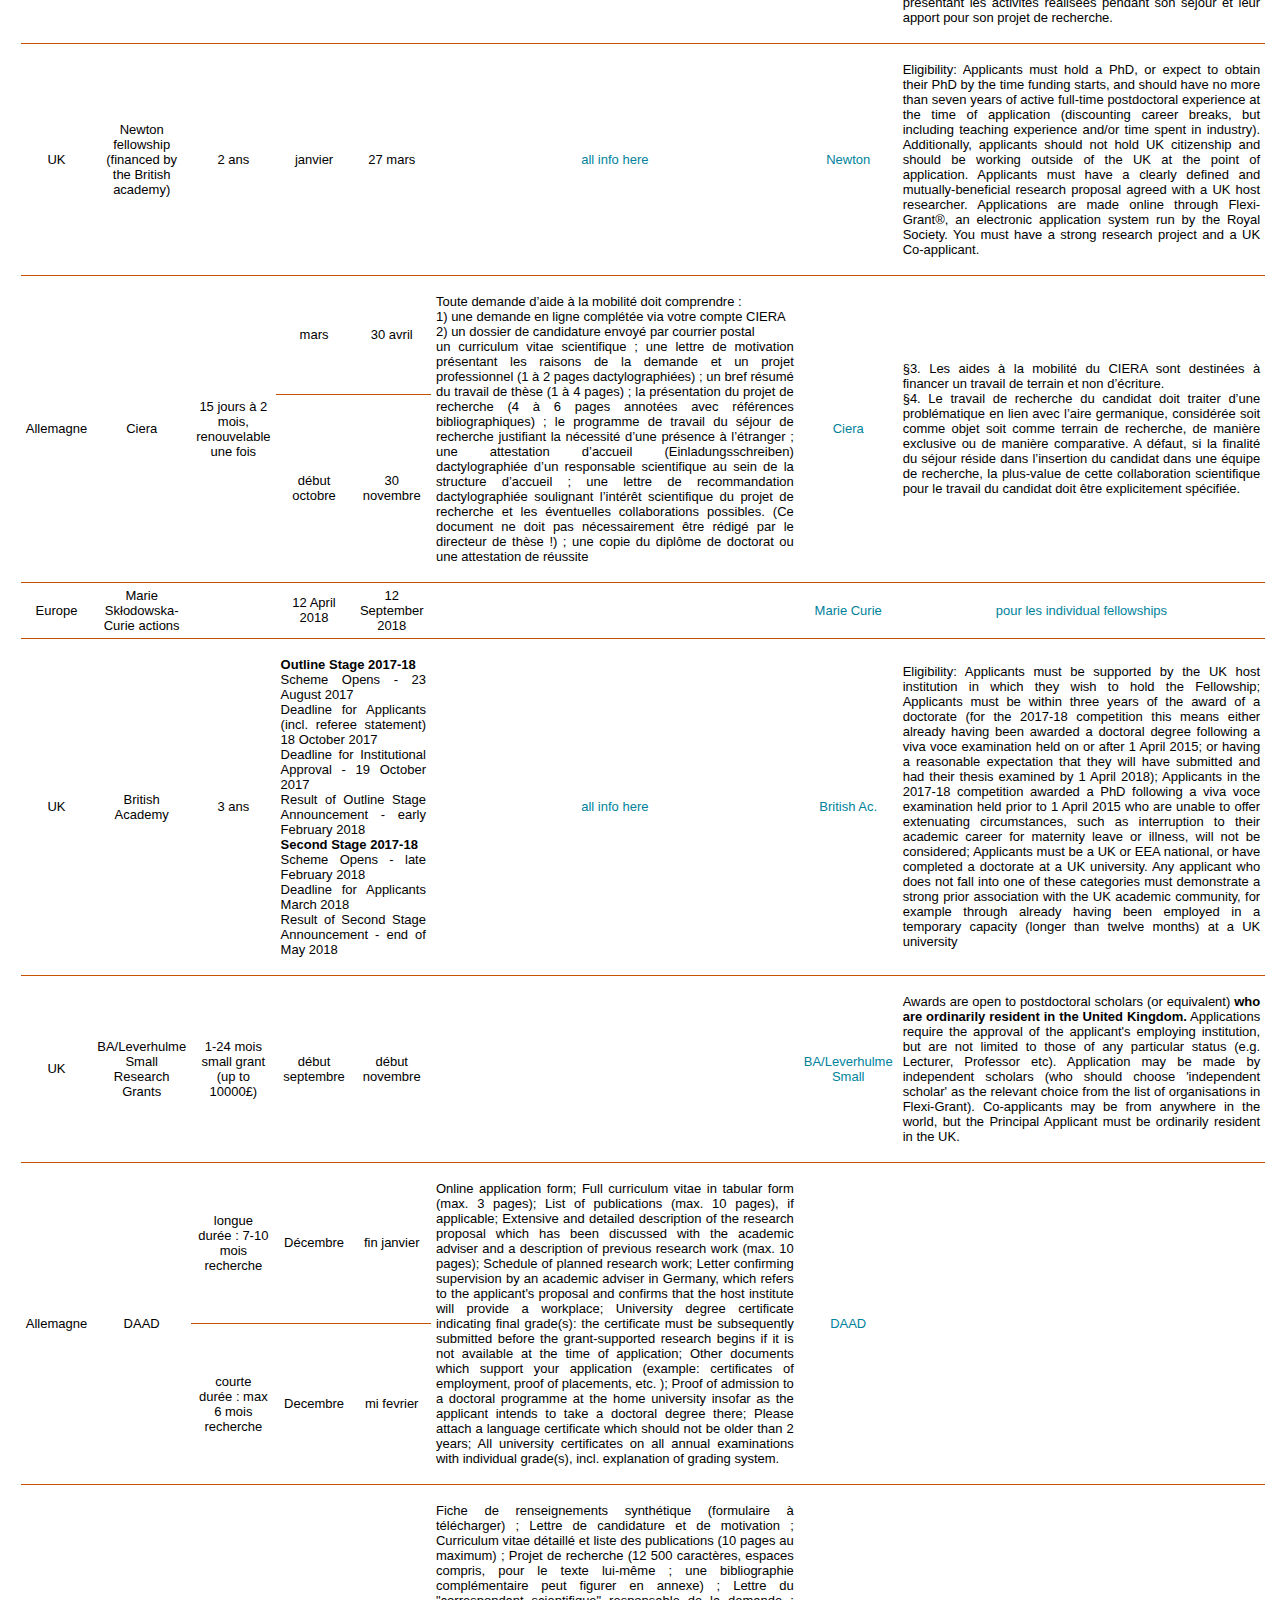
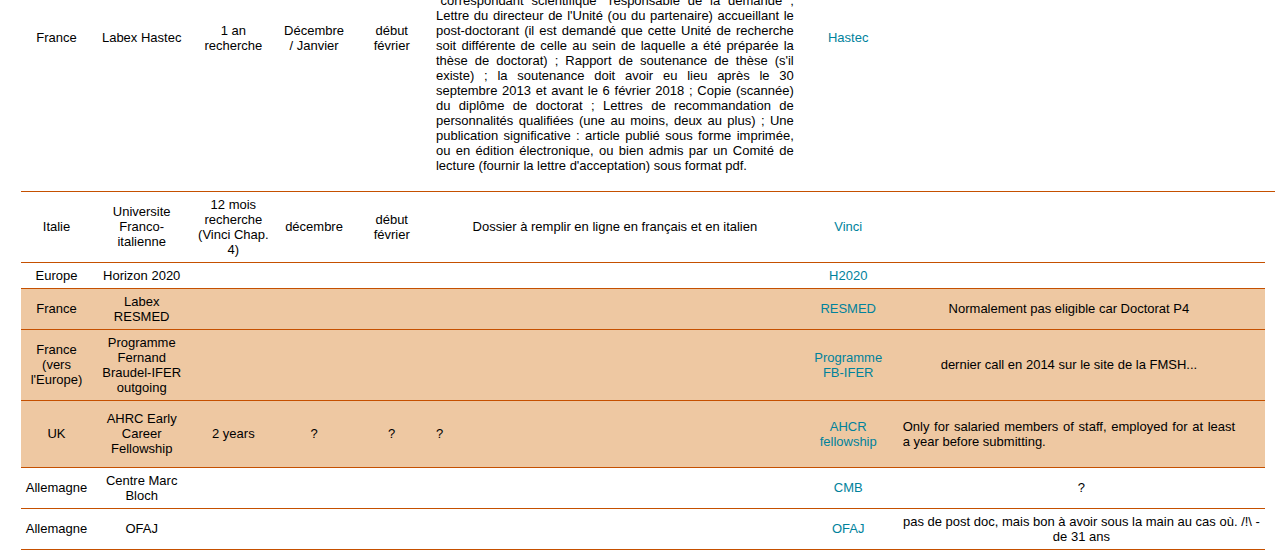
==== commit 8fb8884d: "retitle" ====
--- a/index.html
+++ b/index.html
@@ -6,7 +6,7 @@
 	</head>
 	<body>
 	<div id="header">
-		<h1>Postdoc in Classics: grants, fellowships and friends</h1>
+		<h1>Postdoc in Classics: grants, fellowships and everyhting else</h1>
 		
 	</div>
 	
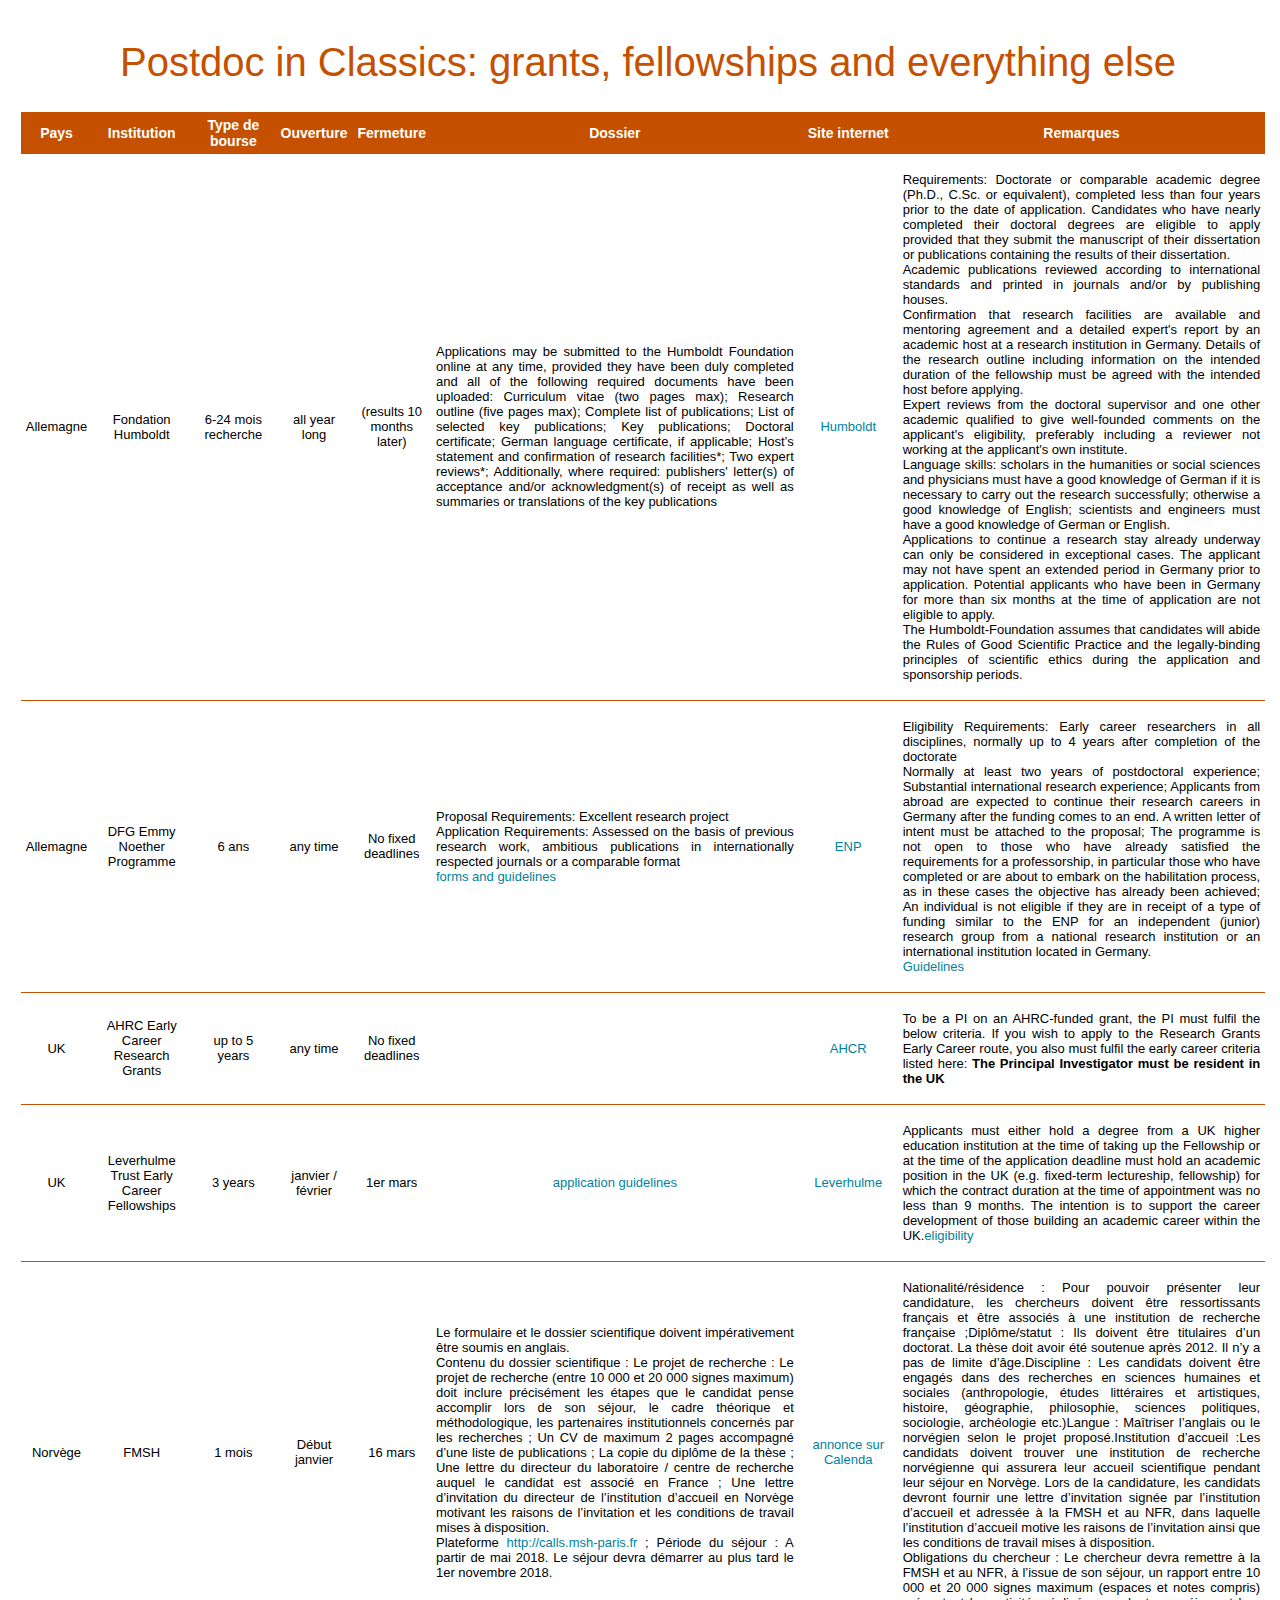
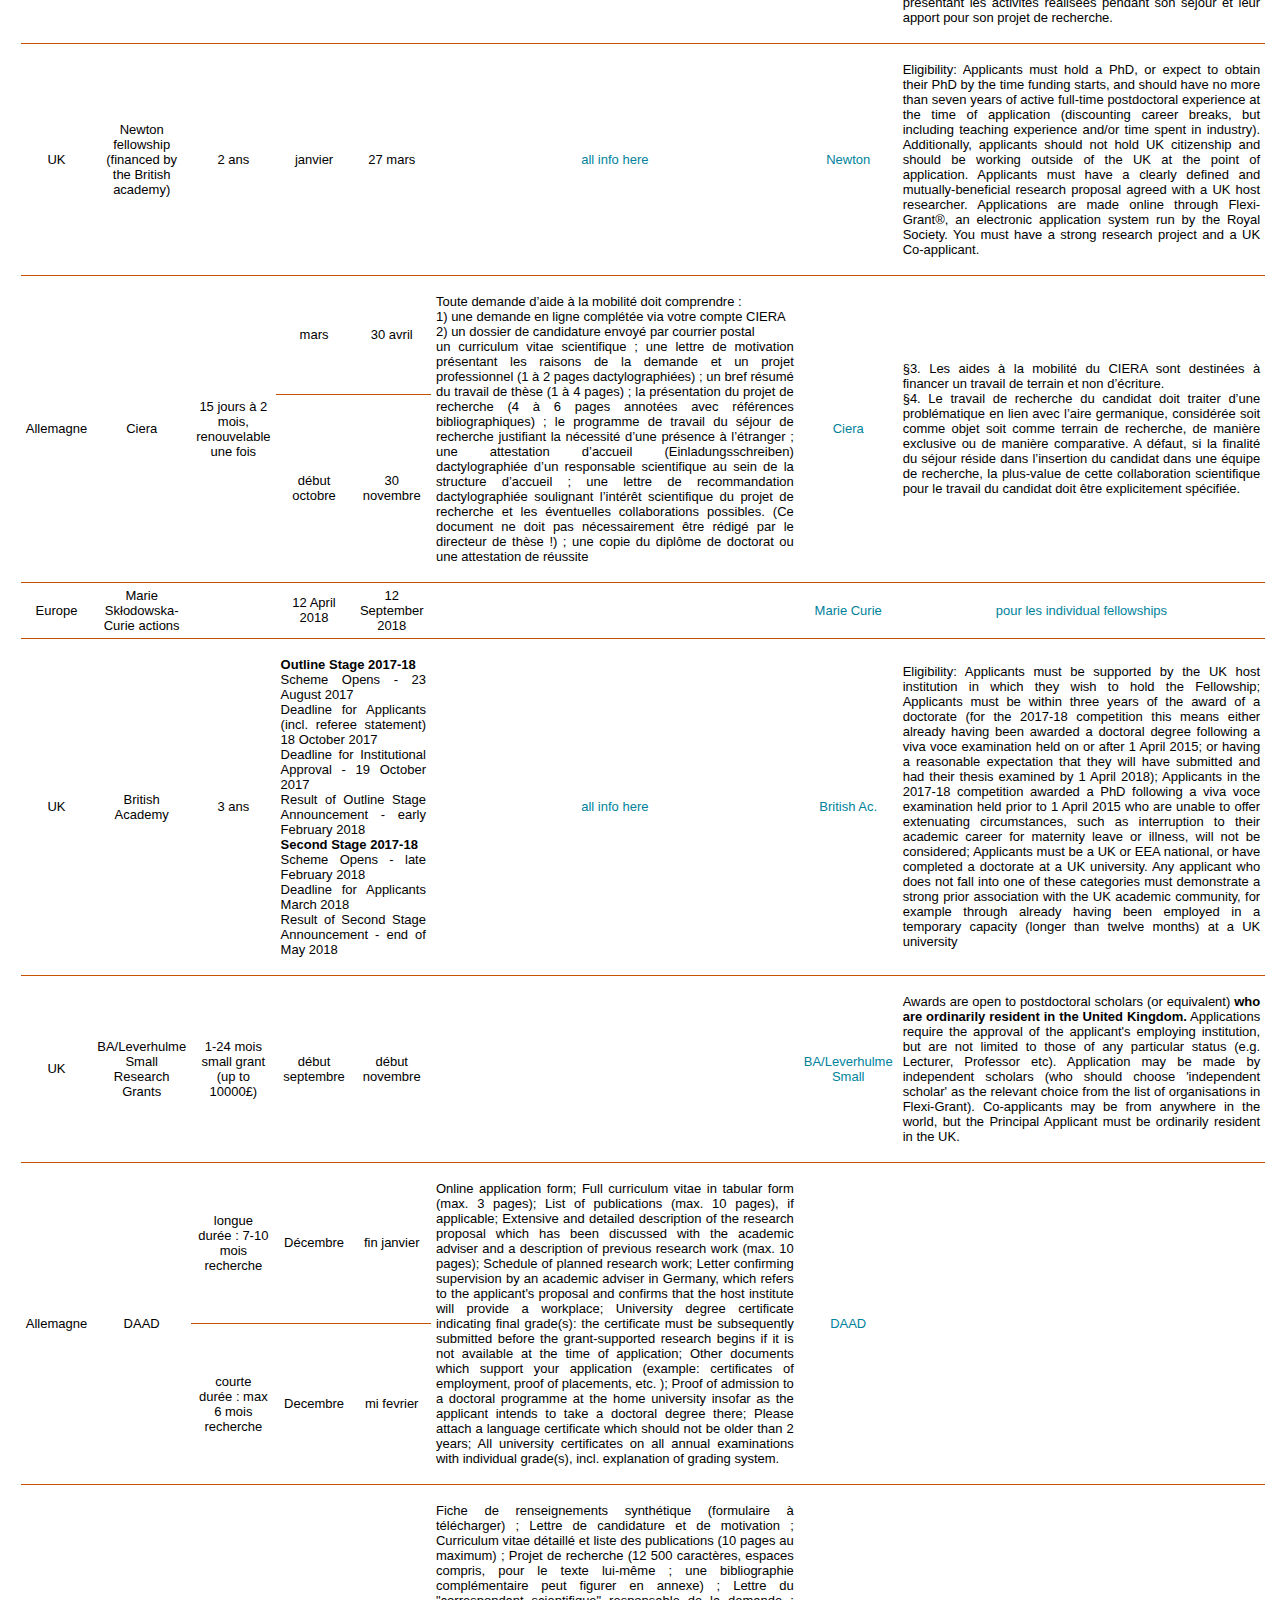
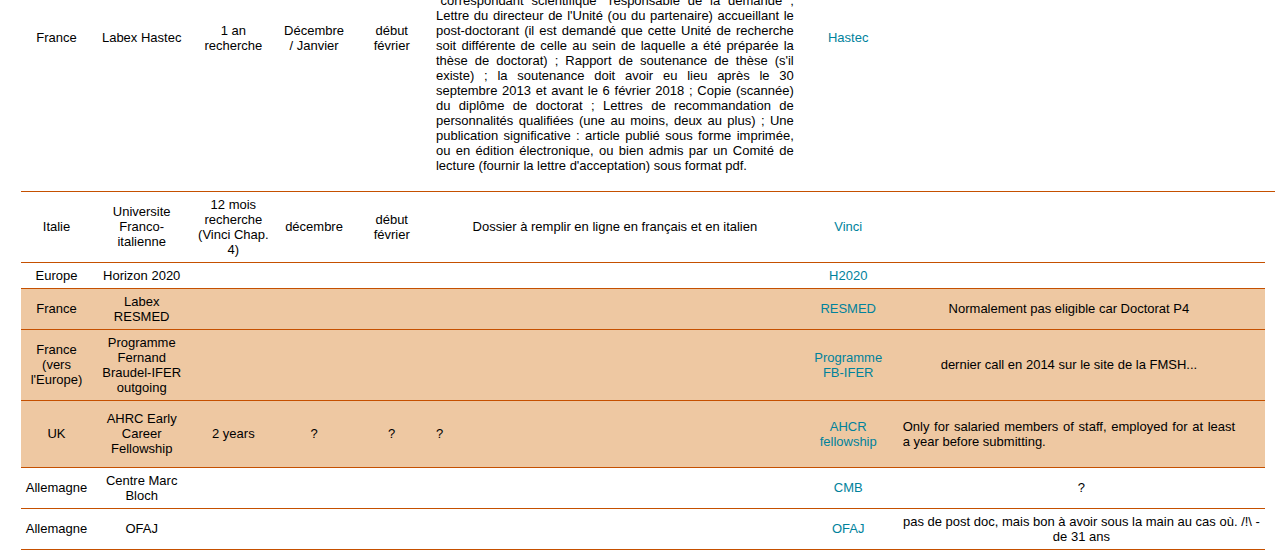
==== commit b5abb5df: "correct" ====
--- a/index.html
+++ b/index.html
@@ -6,7 +6,7 @@
 	</head>
 	<body>
 	<div id="header">
-		<h1>Postdoc in Classics: grants, fellowships and everyhting else</h1>
+		<h1>Postdoc in Classics: grants, fellowships and everything else</h1>
 		
 	</div>
 	
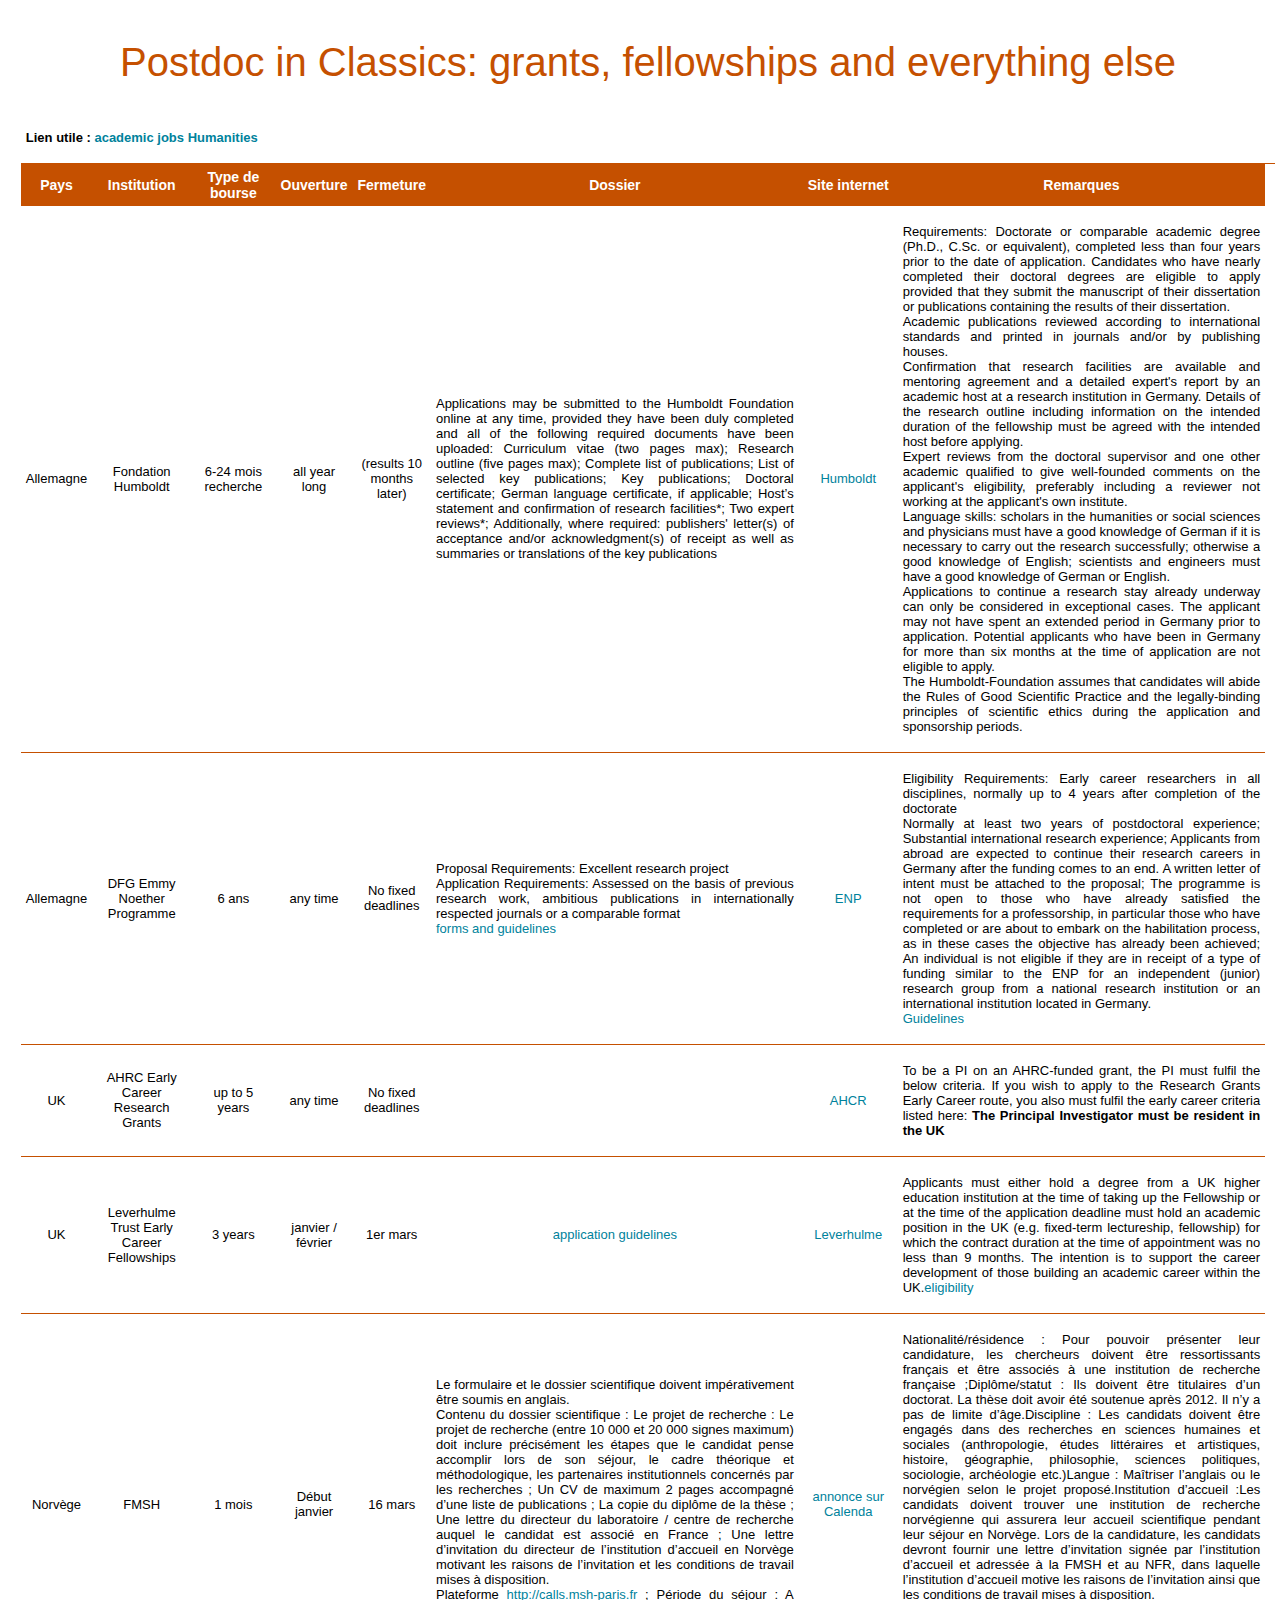
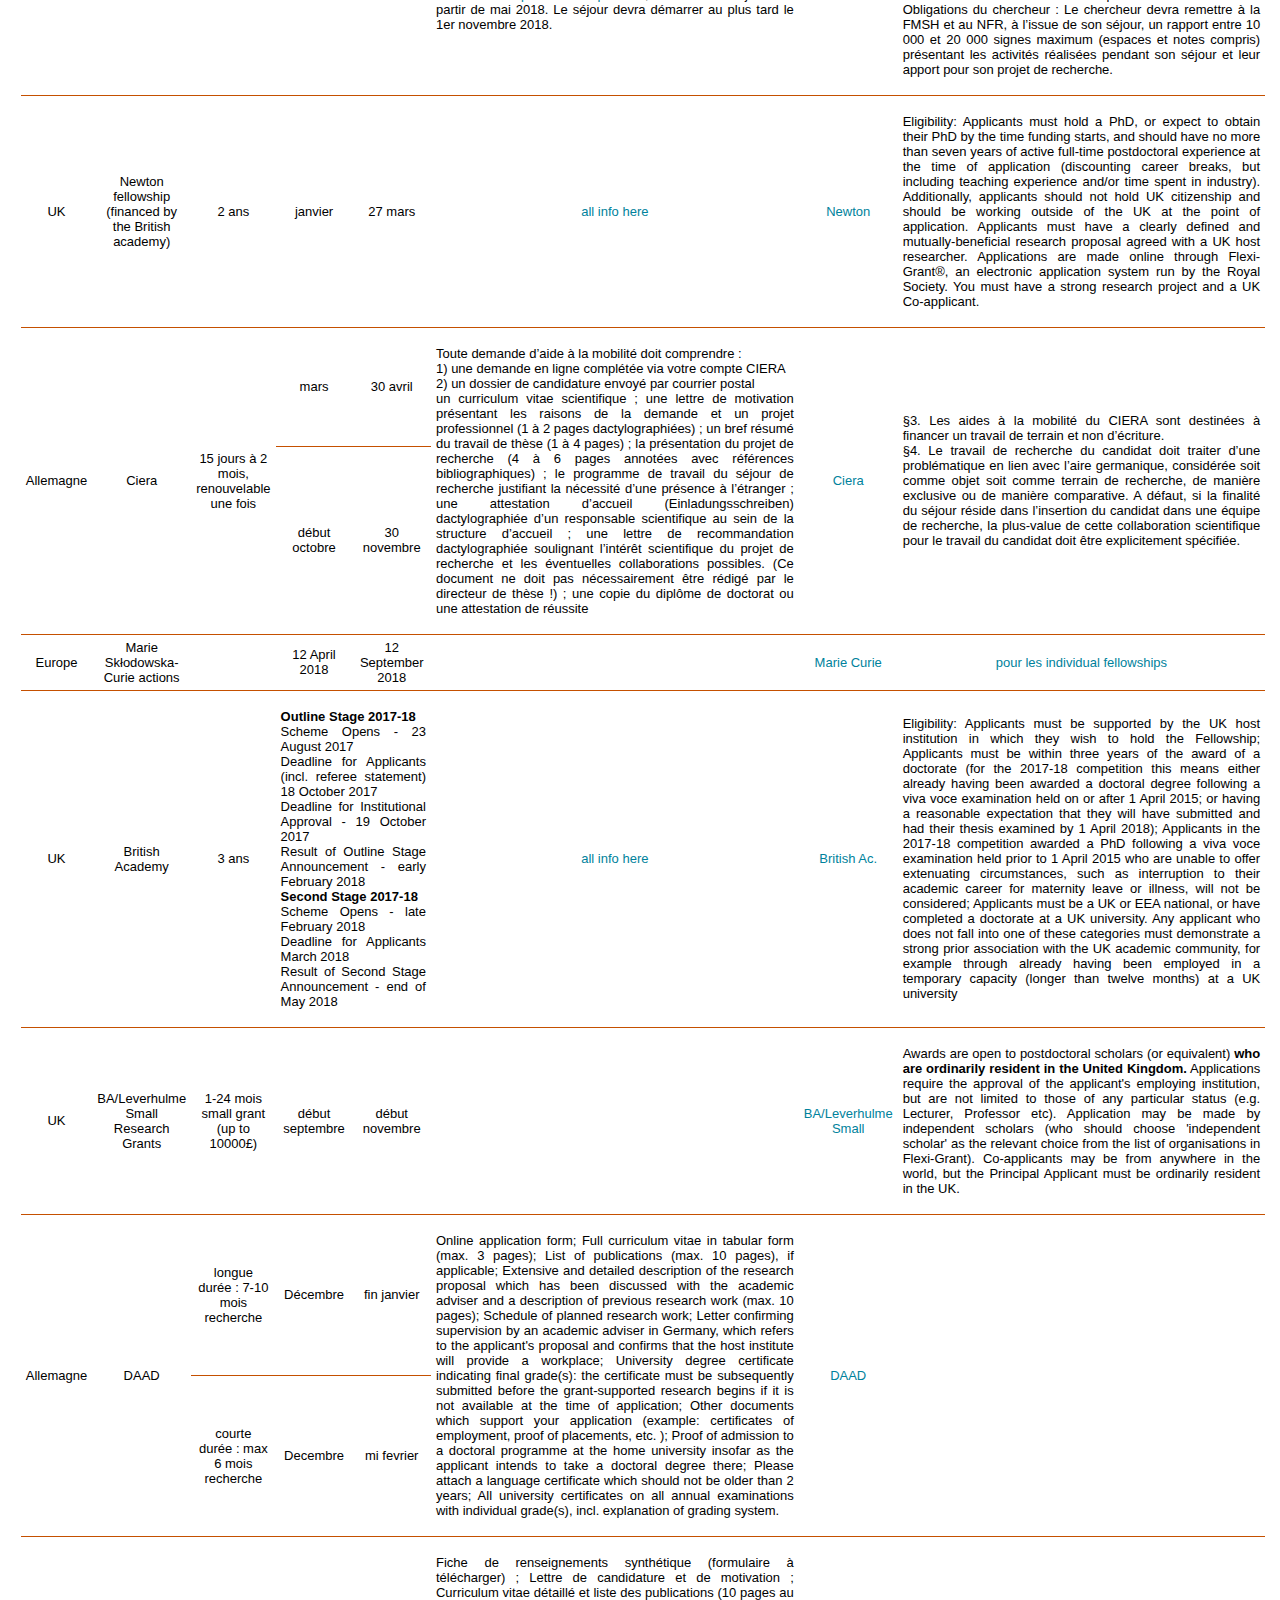
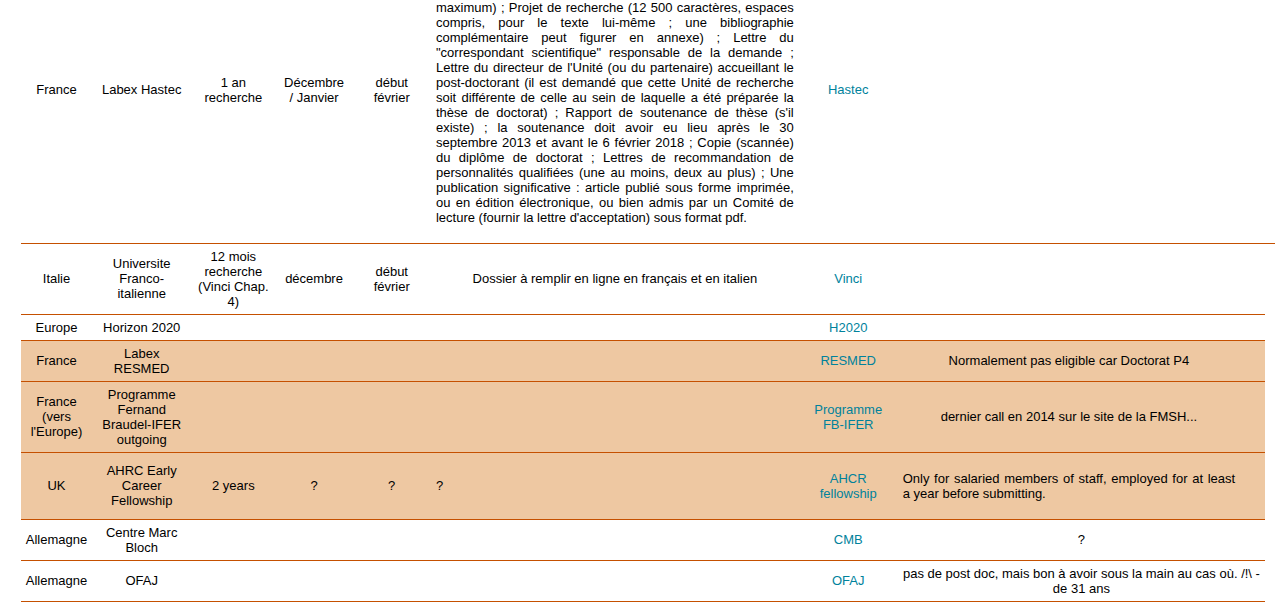
==== commit 56d2963f: "add link" ====
--- a/index.html
+++ b/index.html
@@ -10,6 +10,15 @@
 		
 	</div>
 	
+<div id="table">
+		<table class="center">
+
+			<tr>
+				<td><p><b>Lien utile : <a href="http://academicjobs.wikia.com/wiki/Humanities_and_Social_Sciences_Postdocs_2017-18">academic jobs Humanities</a></b></p></td>
+			</tr>
+		</table>
+</div>
+
 	<div id="table">
 		<table class="center">
 
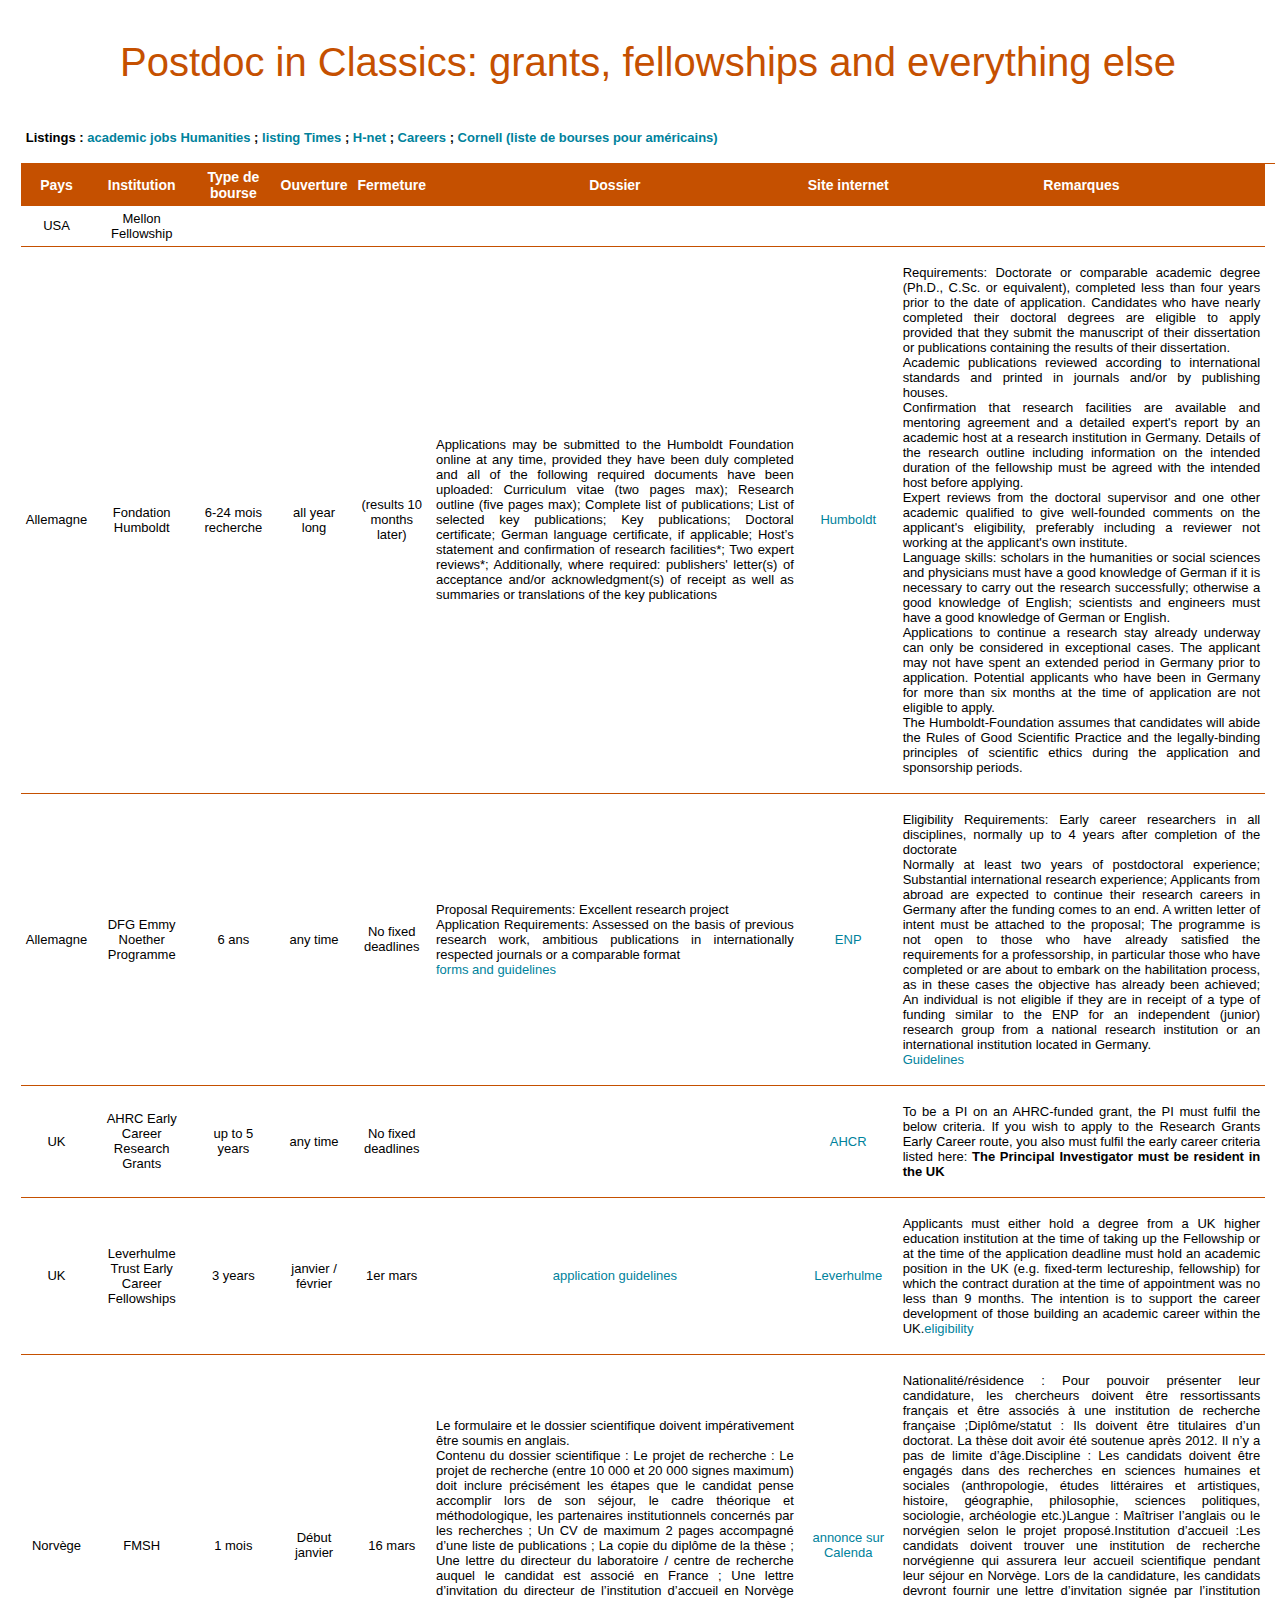
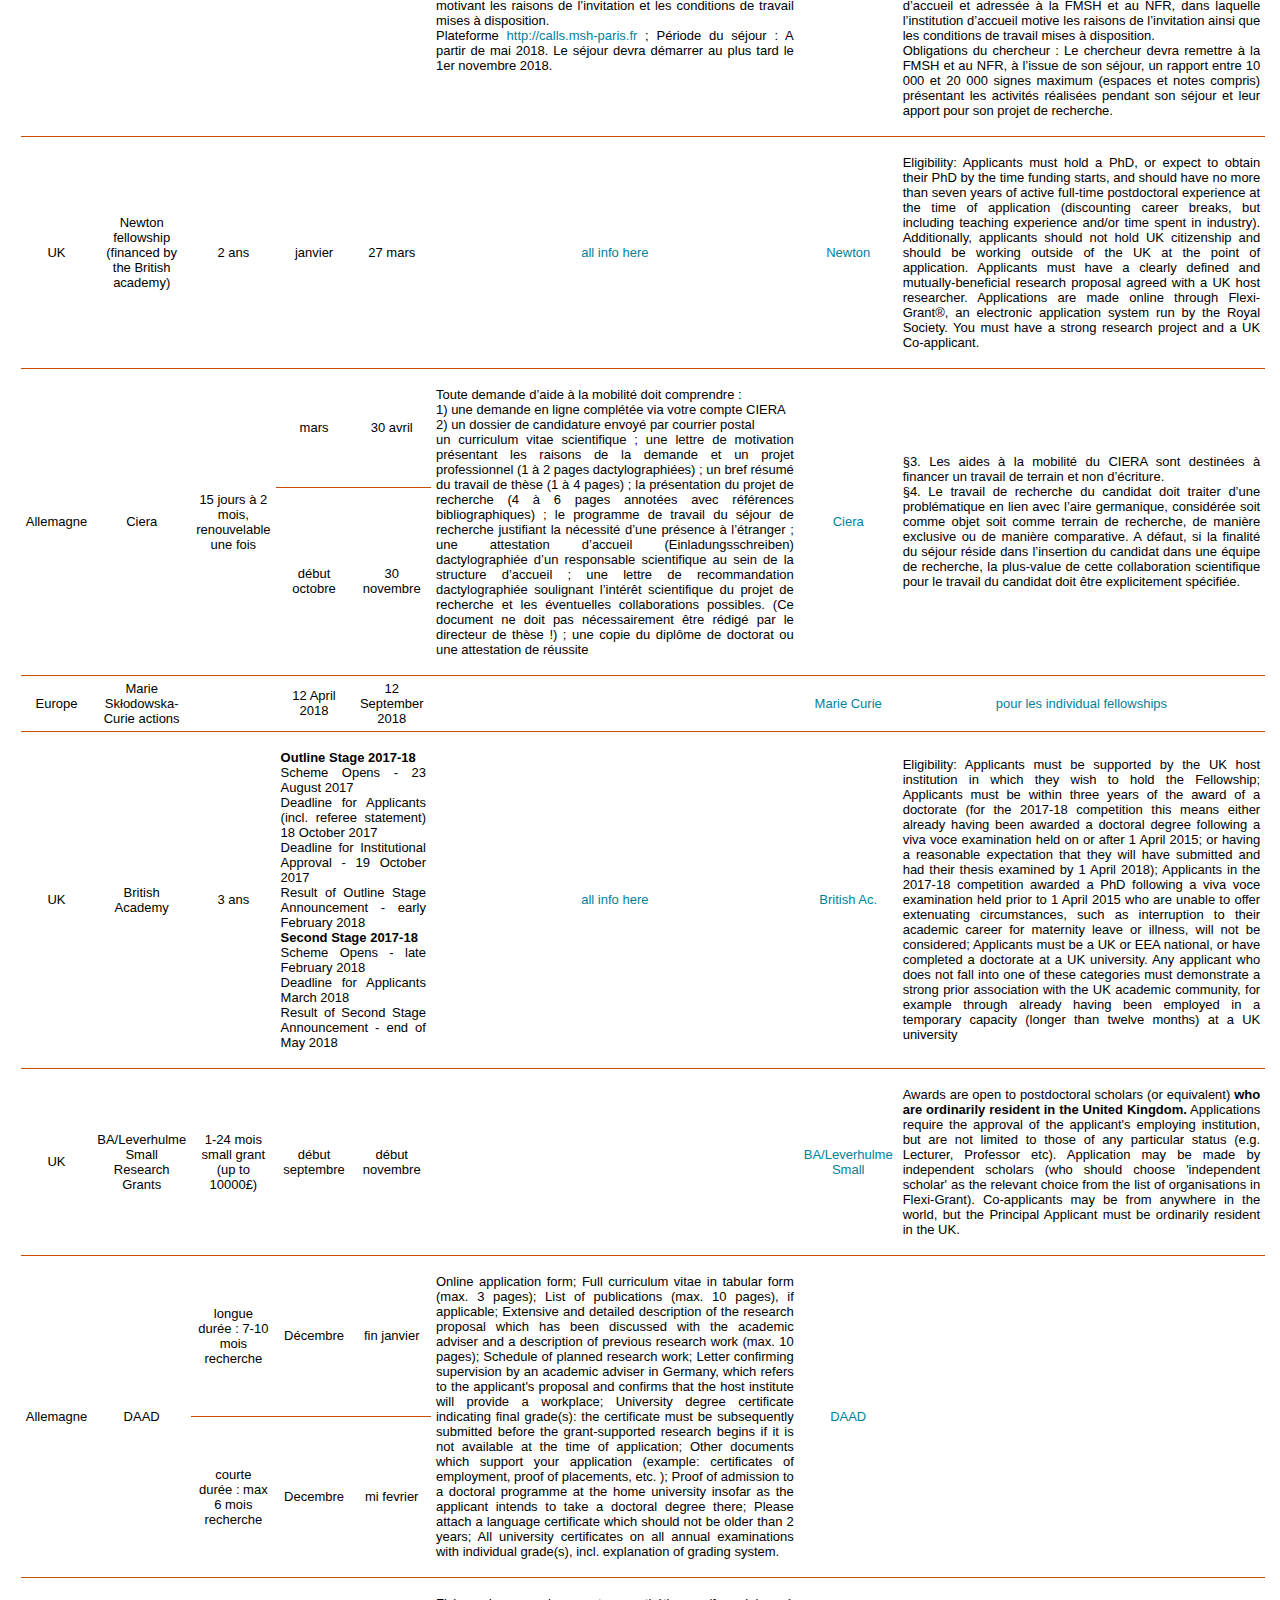
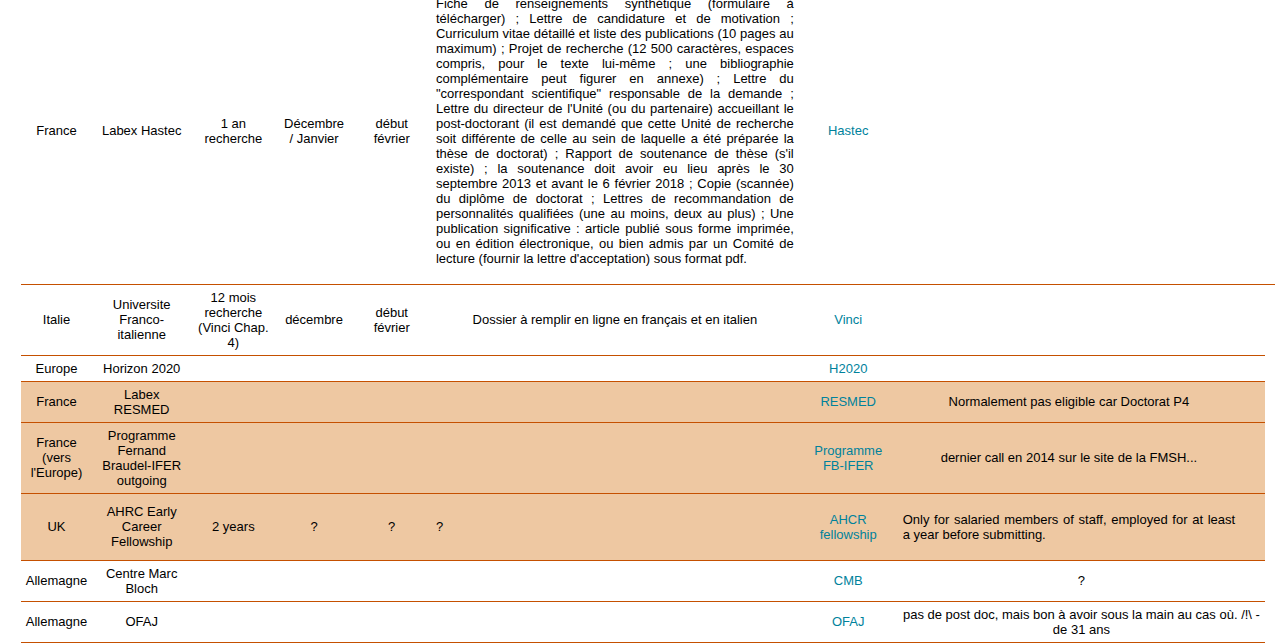
==== commit 0340f99d: "add links" ====
--- a/index.html
+++ b/index.html
@@ -14,7 +14,7 @@
 		<table class="center">
 
 			<tr>
-				<td><p><b>Lien utile : <a href="http://academicjobs.wikia.com/wiki/Humanities_and_Social_Sciences_Postdocs_2017-18">academic jobs Humanities</a></b></p></td>
+				<td><p><b>Listings : <a href="http://academicjobs.wikia.com/wiki/Humanities_and_Social_Sciences_Postdocs_2017-18">academic jobs Humanities</a> ; <a href="https://www.timeshighereducation.com/unijobs/listings/arts-and-humanities/postdocs/">listing Times</a> ; <a href="https://www.h-net.org/jobs/job_search.php?position_id=77">H-net</a> ; <a href="https://careers.insidehighered.com/jobs/arts-and-humanities/postdoc/">Careers</a> ; <a href="https://einaudi.cornell.edu/funding-opportunities/postdoc">Cornell (liste de bourses pour américains)</a></b></p></td>
 			</tr>
 		</table>
 </div>
@@ -32,6 +32,15 @@
 				<th>Site internet</th>
 				<th width="30%">Remarques</th>
 			</tr>
+			<tr>
+				<td>USA</td>
+				<td>Mellon Fellowship</td>
+				<td></td>
+				<td></td>
+				<td></td>
+				<td><p></p></td>
+				<td></td>
+				<td></td>
 			<tr>
 				<td>Allemagne</td>
 				<td>Fondation Humboldt</td>
